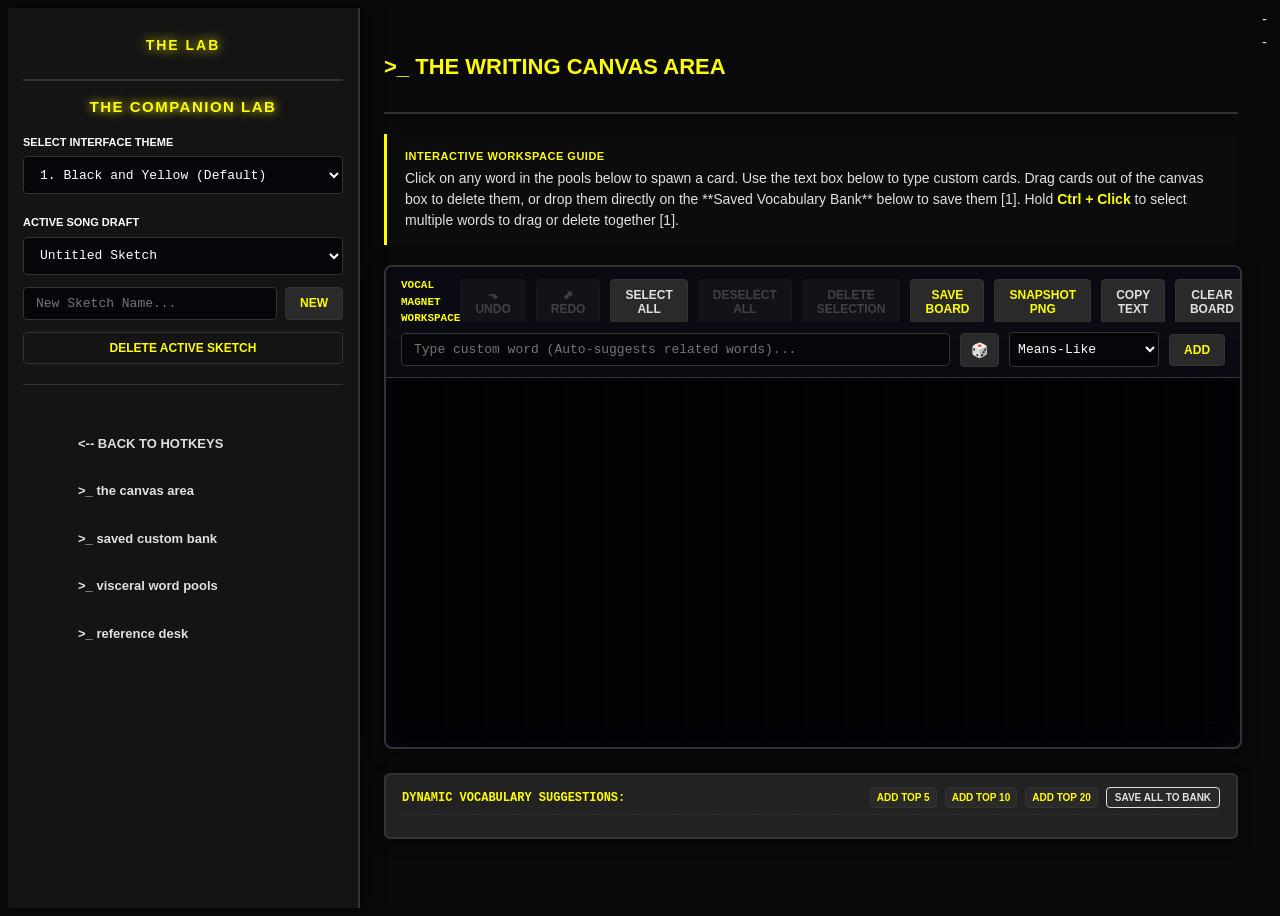
==== canvas/index.html @ 151c32f8 "more polish and spit shine" ====
<!DOCTYPE html>
<html lang="en">
<head>
    <meta charset="UTF-8">
    <meta name="viewport" content="width=device-width, initial-scale=1.0">
    <title>THE LAB // CREATIVE SONGWRITING WORKSPACE</title>
    <link rel="stylesheet" href="style.css">
    <link rel="stylesheet" href="themes.css">
    <!-- Preserved Favicon relative path pointing to root [1] -->
    <link rel="icon" type="image/x-icon" href="../favicon.ico">
</head>
<body class="theme-g910"> <!-- Default G910 Hotkey theme -->

    <div class="app-container">
        
        <!-- SIDEBAR PANEL -->
        <nav class="sidebar">
            <div class="sidebar-header">
                <h1>THE LAB</h1>
            </div>

            <!-- DYNAMIC TITLE HEADER -->
            <div class="sidebar-title">THE COMPANION LAB</div>

            <!-- THEME SELECTION DROPDOWN -->
            <div style="margin-bottom: 20px;">
                <label for="theme-select" style="font-size: 11px; font-weight: 800; text-transform: uppercase; color: var(--text-primary); display: block; margin-bottom: 6px;">
                    Select Interface Theme
                </label>
                <select id="theme-select" class="canvas-input" style="width: 100%; height: 38px;">
                    <!-- Loaded dynamically via themes.json [1] -->
                </select>
            </div>

            <!-- DRAFT ARCHIVE MANAGER -->
            <div style="margin-bottom: 24px; border-bottom: 1px solid var(--border-color); padding-bottom: 20px;">
                <label for="draft-select" style="font-size: 11px; font-weight: 800; text-transform: uppercase; color: var(--text-primary); display: block; margin-bottom: 6px;">
                    Active Song Draft
                </label>
                <select id="draft-select" class="canvas-input" style="width: 100%; height: 38px; margin-bottom: 12px;"></select>
                
                <div style="display: flex; gap: 8px; margin-bottom: 12px;">
                    <input type="text" id="new-draft-input" class="canvas-input" placeholder="New Sketch Name..." autocomplete="off">
                    <button id="create-draft-btn" class="canvas-btn">New</button>
                </div>
                <button id="delete-draft-btn" class="canvas-btn" style="width: 100%; color: var(--theme-color-1); border-color: var(--border-color); background-color: transparent;">
                    Delete Active Sketch
                </button>
            </div>

            <!-- APP NAVIGATION LINKS -->
            <div class="sidebar-nav">
                <ul>
                    <li><a href="../index.html">&lt;-- BACK TO HOTKEYS</a></li>
                    <li><a href="#vocal-workspace">&gt;_ the canvas area</a></li>
                    <li><a href="#saved-dictionary">&gt;_ saved custom bank</a></li>
                    <li><a href="#lexicon-palette">&gt;_ visceral word pools</a></li>
                    <li><a href="#reference-desk">&gt;_ reference desk</a></li>
                </ul>
            </div>
        </nav>

        <!-- MAIN TERMINAL SCREEN -->
        <main class="main-content">

            <!-- SECTION 1: THE LYRIC CANVAS AREA -->
            <section id="vocal-workspace" class="section-container">
                <div class="section-header">
                    <h2>&gt;_ THE WRITING CANVAS AREA</h2>
                    <span id="save-status" style="font-size: 11px; color: var(--neon-green); text-transform: uppercase; font-family: var(--font-mono); display: none;">
                        ✔ SAVED TO LOCALSTORAGE
                    </span>
                </div>

                <div class="callout">
                    <div class="callout-title">Interactive Workspace Guide</div>
                    Click on any word in the pools below to spawn a card. Use the text box below to type custom cards. Drag cards out of the canvas box to delete them, or drop them directly on the **Saved Vocabulary Bank** below to save them [1]. Hold <strong class="highlight-primary">Ctrl + Click</strong> to select multiple words to drag or delete together [1].
                </div>

                <!-- PERSISTENT DRAG-AND-DROP CANVAS -->
                <div class="canvas-container">
                    <div class="canvas-grid-bg"></div>
                    
                    <div class="canvas-header">
                        <div style="font-size: 11px; font-weight: 800; text-transform: uppercase; color: var(--theme-color-1); font-family: var(--font-mono);">
                            Vocal Magnet Workspace
                        </div>
                        <div style="display: flex; gap: 10px;">
                            <!-- Integrated: Undo and Redo control buttons [1] -->
                            <button id="undo-btn" class="canvas-btn" title="Step Back (Ctrl+Z / Ctrl+Alt+Z)" style="color: var(--theme-color-1); border-color: var(--border-color);" disabled>⬎ Undo</button>
                            <button id="redo-btn" class="canvas-btn" title="Step Forward (Ctrl+Y)" style="color: var(--theme-color-1); border-color: var(--border-color);" disabled>⬈ Redo</button>
                            <!-- Integrated: Select, Deselect, and Delete Selection board controls [1] -->
                            <button id="select-all-btn" class="canvas-btn" style="color: var(--neon-green); border-color: var(--border-color);">Select All</button>
                            <button id="deselect-all-btn" class="canvas-btn" style="color: var(--text-secondary); border-color: var(--border-color);" disabled>Deselect All</button>
                            <button id="delete-selected-board-btn" class="canvas-btn" style="color: var(--neon-orange); border-color: var(--border-color);" disabled>Delete Selection</button> <!-- Added Board Delete Selection button [1] -->
                            <button id="save-board-btn" class="canvas-btn" style="color: var(--theme-color-1); border-color: var(--border-color);">Save Board</button>
                            <button id="export-png-btn" class="canvas-btn" style="color: var(--theme-color-1); border-color: var(--border-color);">Snapshot PNG</button>
                            <button id="copy-text-btn" class="canvas-btn" style="color: var(--neon-green); border-color: var(--border-color);">Copy Text</button>
                            <button id="clear-board-btn" class="canvas-btn" style="color: var(--neon-orange); border-color: var(--border-color);">Clear Board</button>
                        </div>
                    </div>

                    <!-- DEDICATED SPACIOUS INPUT ROW WITH RANDOM DICE BUTTON [1] -->
                    <div class="canvas-input-row">
                        <input type="text" id="custom-word-input" class="canvas-input" placeholder="Type custom word (Auto-suggests related words)..." autocomplete="off">
                        <!-- Small glowing Random Word dice button [1] -->
                        <button id="random-word-btn" class="canvas-btn" title="Spawn random expressive noun/adjective/verb" style="padding: 8px 10px; font-size: 14px;">🎲</button>
                        <select id="api-mode-select" class="canvas-input" style="max-width: 150px; height: 35px; padding: 4px;">
                            <option value="means_like" selected>Means-Like</option>
                            <option value="perfect_rhyme">Perfect Rhyme</option>
                            <option value="slant_rhyme">Near/Slant Rhyme</option>
                            <option value="consonant_match">Alliteration</option>
                            <option value="triggers">Triggers</option>
                            <option value="adjectives_for">Adjectives</option>
                            <option value="nouns_for">Nouns</option>
                            <option value="synonyms">Synonyms</option>
                            <option value="antonyms">Antonyms</option>
                            <option value="local_particles">Particles &amp; Connectors</option>
                        </select>
                        <button id="add-word-btn" class="canvas-btn">Add</button>
                    </div>

                    <!-- ACTIVE DRAG BOARD -->
                    <div id="canvas-board" class="canvas-board"></div>
                </div>

                <!-- DEDICATED 3-ROW SCROLLABLE SUGGESTIONS DRAWER (OUTSIDE CANVAS - NON-OVERLAPPING) -->
                <div id="suggestions-drawer" class="suggestions-drawer">
                    <div class="suggestions-header">
                        <span class="suggestions-title">Dynamic Vocabulary Suggestions:</span>
                        <div style="display: flex; gap: 8px;">
                            <button id="add-top-5-btn" class="canvas-btn" style="font-size: 10px; padding: 4px 6px; color: var(--theme-color-1); border-color: var(--border-color);">Add Top 5</button>
                            <button id="add-top-10-btn" class="canvas-btn" style="font-size: 10px; padding: 4px 6px; color: var(--theme-color-1); border-color: var(--border-color);">Add Top 10</button>
                            <button id="add-top-20-btn" class="canvas-btn" style="font-size: 10px; padding: 4px 6px; color: var(--theme-color-1); border-color: var(--border-color);">Add Top 20</button>
                            <button id="save-all-suggestions-btn" class="canvas-btn" style="font-size: 10px; padding: 4px 8px; color: var(--neon-green); border-color: var(--neon-green);">Save All to Bank</button>
                        </div>
                    </div>
                    <div id="suggestions-list" class="suggestions-list-flex" style="max-height: 300px; overflow-y: auto;"></div>
                </div>
            </section>

            <!-- SECTION 2: THE CUSTOM SAVED DICTIONARY BANK -->
            <section id="saved-dictionary" class="section-container">
                <div class="section-header">
                    <h2>&gt;_ MY SAVED VOCABULARY BANK</h2>
                    <div style="display: flex; gap: 10px;">
                        <button id="export-dictionary-txt-btn" class="canvas-btn" style="color: var(--neon-green); border-color: var(--border-color);">Export Dictionary as TXT</button>
                        <!-- Integrated: Delete Selected from dictionary bank button [1] -->
                        <button id="delete-selected-dict-btn" class="canvas-btn" style="color: var(--neon-orange); border-color: var(--border-color);" disabled>Delete Selected</button>
                        <button id="clear-dictionary-btn" class="canvas-btn" style="color: var(--neon-orange); border-color: var(--border-color);">Clear Dictionary</button>
                    </div>
                </div>
                <div class="callout" style="border-left-color: var(--neon-green); background-color: rgba(57, 255, 20, 0.01);">
                    <div class="callout-title" style="color: var(--neon-green);">Saved Terms Directory</div>
                    Your custom-spawned and saved suggestion words are collected here in a persistent browser cache [1]. Click any word badge below to drop it onto your canvas board. Hover over a badge and click the <strong class="highlight-primary">"✕"</strong> in the corner to delete it from your dictionary permanently [1]. Hold <strong class="highlight-green">Ctrl + Click</strong> to highlight multiple words inside this bank to bulk delete them [1].
                </div>
                <div class="dashboard-card" style="min-height: 100px;">
                    <div id="custom-user-dictionary-bank" class="word-grid-container"></div>
                </div>
            </section>

            <!-- SECTION 3: MASSIVE VISCERAL WORD POOLS -->
            <section id="lexicon-palette" class="section-container">
                <div class="section-header">
                    <h2>&gt;_ VISCERAL WORD POOLS MATRIX</h2>
                    <span style="font-size: 11px; color: var(--theme-color-1);">Click words to drop onto canvas</span>
                </div>

                <div class="details-wrapper">
                    <!-- VISCERAL VERBS -->
                    <details>
                        <summary>1. Visceral Verbs (Actions, Rituals &amp; Breakdowns)</summary>
                        <div class="details-body">
                            <div class="word-grid-container" id="verbs-bank">
                                <!-- Loaded dynamically from verbs.json -->
                            </div>
                        </div>
                    </details>

                    <!-- EVOCATIVE NOUNS -->
                    <details>
                        <summary>2. Evocative Nouns (Chemistry, Details &amp; Settings)</summary>
                        <div class="details-body">
                            <div class="word-grid-container" id="nouns-bank">
                                <!-- Loaded dynamically from nouns.json -->
                            </div>
                        </div>
                    </details>

                    <!-- TEXTURAL ADJECTIVES -->
                    <details>
                        <summary>3. Textural Adjectives &amp; Spatial Oxymorons</summary>
                        <div class="details-body">
                            <div class="word-grid-container" id="adjectives-bank">
                                <!-- Loaded dynamically from adjectives.json -->
                            </div>
                        </div>
                    </details>

                    <!-- METAPHOR-FRIENDLY ESOTERIC WORDS -->
                    <details>
                        <summary>4. Metaphor-Friendly Esoteric Words (Theology &amp; Architecture)</summary>
                        <div class="details-body">
                            <div class="word-grid-container" id="esoteric-bank">
                                <!-- Loaded dynamically from esoteric.json -->
                            </div>
                        </div>
                    </details>

                    <!-- CONNECTING PARTICLES -->
                    <details>
                        <summary>5. Connecting Particles (200 Words)</summary>
                        <div class="details-body">
                            <div class="word-grid-container" id="particles-bank">
                                <!-- Loaded dynamically from particles.json -->
                            </div>
                        </div>
                    </details>
                </div>
            </section>

            <!-- SECTION 5: THE REFERENCE DESK -->
            <section id="reference-desk" class="section-container">
                <div class="section-header">
                    <h2>&gt;_ REF DESK &amp; CHORD PROGRESSIONS</h2>
                </div>

                <div class="dashboard-grid">
                    <!-- DYNAMIC PROGRESSIONS DIRECTORY -->
                    <div class="dashboard-card" style="grid-column: 1 / -1;">
                        <div style="display: flex; align-items: center; justify-content: space-between; margin-bottom: 12px; border-bottom: 1px dashed var(--border-color); padding-bottom: 6px;">
                            <h3 style="margin-bottom: 0; border: none; padding: 0;">Progressions Reference Directory</h3>
                            
                            <select id="progression-dir-select" class="canvas-input" style="max-width: 250px; height: 32px; padding: 2px;">
                                <option value="core_minor_major" selected>Core Minor &amp; Major Paths</option>
                                <option value="shoegaze_fuzz_loops">Shoegaze Fuzz Loops</option>
                                <option value="lofi_neo_soul">Lofi &amp; Neo-Soul</option>
                                <option value="dream_pop">Dream Pop & Sparkle</option>
                                <option value="hiphop_dnb">Hip Hop & DnB Loops</option>
                                <option value="pop_anthems">Modern Pop Anthems</option>
                            </select>
                        </div>
                        <div class="table-wrapper" style="margin-bottom: 0;">
                            <table>
                                <thead>
                                    <tr>
                                        <th style="width: 20%;">Progression Path</th>
                                        <th style="width: 20%;">Formula (Transposable)</th>
                                        <th style="width: 20%;">A Minor / C Major Scale</th>
                                        <th style="width: 40%;">Aesthetic Composition Vibe</th>
                                    </tr>
                                </thead>
                                <tbody id="progressions-table-body">
                                    <!-- Dynamic rows loaded by reference.js -->
                                </tbody>
                            </table>
                        </div>
                    </div>

                    <!-- DYNAMIC TUNINGS & TRANSCRIBED TAB COUPLERS [1] -->
                    <div class="dashboard-card" style="grid-column: 1 / -1;">
                        <div style="display: flex; align-items: center; justify-content: space-between; margin-bottom: 12px; border-bottom: 1px dashed var(--border-color); padding-bottom: 6px;">
                            <h3 style="margin-bottom: 0; border: none; padding: 0;">Guitar Tunings &amp; Transcribed Tabs</h3>
                            
                            <div style="display: flex; gap: 10px;">
                                <select id="chord-root-select" class="canvas-input" style="max-width: 120px; height: 32px; padding: 2px;">
                                    <option value="C">Key: C</option>
                                    <option value="C#">Key: C# / Db</option>
                                    <option value="D">Key: D</option>
                                    <option value="D#">Key: D# / Eb</option>
                                    <option value="E">Key: E</option>
                                    <option value="F">Key: F</option>
                                    <option value="F#">Key: F# / Gb</option>
                                    <option value="G">Key: G</option>
                                    <option value="G#">Key: G# / Ab</option>
                                    <option value="A" selected>Key: A</option>
                                    <option value="A#">Key: A# / Bb</option>
                                    <option value="B">Key: B</option>
                                </select>
                                
                                <select id="chord-tuning-select" class="canvas-input" style="max-width: 250px; height: 32px; padding: 2px;">
                                    <option value="group1">1. Drop C &amp; D Standard</option>
                                    <option value="group2" selected>2. Drop D &amp; E Standard</option>
                                </select>
                            </div>
                        </div>
                        <div class="table-wrapper" style="margin-bottom: 0;">
                            <table>
                                <thead>
                                    <tr>
                                        <th style="width: 30%;">Chord Extension Name</th>
                                        <th style="width: 35%; color: var(--theme-color-2);">Dropped Configuration Fretboard Shape</th>
                                        <th style="width: 35%; color: var(--theme-color-1);">Standard-Interval Fretboard Shape</th>
                                    </tr>
                                </thead>
                                <tbody id="chord-tabs-table-body">
                                    <!-- Dynamic fret lists generated via JSON fetch -->
                                </tbody>
                            </table>
                        </div>
                    </div>

                    <!-- REWORKED: ADDITIONAL INFO & STARTER TIPS -->
                    <div class="dashboard-card" style="grid-column: 1 / -1;">
                                                <h3 style="border-bottom: 1px solid var(--border-color); padding-bottom: 10px; margin-bottom: 15px;">
                            <span>Lyrical Craft &amp; Songwriting Methodologies</span>
                            <span class="badge badge-cyan">Songwriting Ref Desk</span>
                        </h3>

                        <div class="details-wrapper">
                            <details closed>
                                <summary>1. Core Lyrical Craft: Imagery &amp; Diction</summary>
                                <div class="details-body">
                                    <div class="fret-guide-row">
                                        <span class="highlight-cyan">The Zoom Method</span>
                                        <span style="font-size: 12px;">Start with a micro physical detail (drywall flakes on a shoulder) and pull back to a macro setting (the city glowing like a circuit board).</span>
                                    </div>
                                    <div class="fret-guide-row">
                                        <span class="highlight-cyan">Word Economy</span>
                                        <span style="font-size: 12px;">Cut the "fat." Remove filler like <i>just, that, really, very</i>. Directness creates the impact found in Punk and Hardcore.</span>
                                    </div>
                                    <div class="fret-guide-row">
                                        <span class="highlight-cyan">Juxtaposition</span>
                                        <span style="font-size: 12px;">Pairing opposites (e.g., "Violent Serenity" or "Beautiful Decay") to create Shoegaze atmosphere or Mathcore tension.</span>
                                    </div>
                                </div>
                            </details>

                            <details>
                                <summary>2. Song Structure &amp; Dynamic Flow</summary>
                                <div class="details-body">
                                    <div class="fret-guide-row">
                                        <span class="highlight-cyan">The W3 Formula</span>
                                        <span style="font-size: 12px;">Define <b>Who</b> is speaking, <b>To Whom</b>, and <b>Why</b> they must speak <i>now</i>. Anchors the emotional weight of a verse.</span>
                                    </div>
                                    <div class="fret-guide-row">
                                        <span class="highlight-cyan">Emotional Arc</span>
                                        <span style="font-size: 12px;">Does the energy climb (Crescendo) or sink (Decrescendo)? Use dissonant chords to build anxiety before a pop-style release.</span>
                                    </div>
                                    <div class="fret-guide-row">
                                        <span class="highlight-cyan">Repetition with Variation</span>
                                        <span style="font-size: 12px;">Repeat a line but change the final word or the delivery intensity to show character growth or escalating stakes.</span>
                                    </div>
                                </div>
                            </details>

                            <details>
                                <summary>3. Creative Process &amp; Overcoming Block</summary>
                                <div class="details-body">
                                    <div class="fret-guide-row">
                                        <span class="highlight-cyan">Gibberish Automatic Writing</span>
                                        <span style="font-size: 12px;">Sing nonsense vowels over your loop. Preserve the "shape" of the vowels, then find words that fit those phonetic slots.</span>
                                    </div>
                                    <div class="fret-guide-row">
                                        <span class="highlight-cyan">Decoupled Rhythm Vamping</span>
                                        <span style="font-size: 12px;">Tap the vocal rhythm on a desk with no music. Once the rhythm is "sick," apply scale notes to those exact hit points.</span>
                                    </div>
                                    <div class="fret-guide-row">
                                        <span class="highlight-cyan">Object Writing</span>
                                        <span style="font-size: 12px;">Pick an object (e.g., a matchbook) and write for 5 minutes using only the 5 senses. No metaphors allowed yet.</span>
                                    </div>
                                </div>
                            </details>

                            <details>
                                <summary>4. Genre-Specific Nuances</summary>
                                <div class="details-body">
                                    <div class="fret-guide-row">
                                        <span class="highlight-cyan">Mathcore/Hardcore</span>
                                        <span style="font-size: 12px;">Use broken syntax and jarring transitions. Imagery should be cinematic, cold, and physically visceral.</span>
                                    </div>
                                    <div class="fret-guide-row">
                                        <span class="highlight-cyan">Shoegaze/Dream Pop</span>
                                        <span style="font-size: 12px;">Vocals are a texture. Use heavy assonance (repeating vowel sounds) to let words blend into the guitar wash.</span>
                                    </div>
                                    <div class="fret-guide-row">
                                        <span class="highlight-cyan">Hip Hop/DnB Loops</span>
                                        <span style="font-size: 12px;">Focus on the internal clock. Syncopate your syllables against the kick drum for a more rhythmic, "pocketed" flow.</span>
                                    </div>
                                </div>
                            </details>
                        </div>
                    </div>
                </div>

                <!-- SHOW VS TELL COMPARISON EXPANSION [FIXED NESTING & STYLE] -->
                <div class="dashboard-card" style="grid-column: 1 / -1; margin-top: 20px;">
                    <details>
                        <summary>Show, Don't Tell: Sensory Translation Table</summary>
                        <div class="details-body">
                            <div class="table-wrapper" style="margin-bottom: 0;">
                                <table>
                                    <thead>
                                        <tr>
                                            <th style="width: 40%;">Abstract Sentiment (Telling)</th>
                                            <th style="width: 60%;">Concrete Physical Proxy (Showing)</th>
                                        </tr>
                                    </thead>
                                    <tbody>
                                        <tr>
                                            <td class="highlight-pink">"I am so anxious and scared."</td>
                                            <td style="color: var(--text-primary); font-weight: bold;">"A thumb tearing the edge of a damp matchbook cover."</td>
                                        </tr>
                                        <tr>
                                            <td class="highlight-pink">"Our relationship was built on a lie."</td>
                                            <td style="color: var(--text-primary); font-weight: bold;">"A sanctuary built out of wet plaster and cardboard."</td>
                                        </tr>
                                        <tr>
                                            <td class="highlight-pink">"The memory of us still hurts."</td>
                                            <td style="color: var(--text-primary); font-weight: bold;">"Fluorescent glare on wet asphalt at 4 AM."</td>
                                        </tr>
                                        <tr>
                                            <td class="highlight-pink">"I miss you and need your touch."</td>
                                            <td style="color: var(--text-primary); font-weight: bold;">"Breathe into me; hold onto my throat."</td>
                                        </tr>
                                        <tr>
                                            <td class="highlight-pink">"I feel overwhelmed and trapped."</td>
                                            <td style="color: var(--text-primary); font-weight: bold;">"Every clock in the hallway ticking at a different speed."</td>
                                        </tr>
                                        <tr>
                                            <td class="highlight-pink">"I am trying to forget our past."</td>
                                            <td style="color: var(--text-primary); font-weight: bold;">"Scrubbing the scent of cedar and cigarettes out of a borrowed hoodie."</td>
                                        </tr>
                                        <tr>
                                            <td class="highlight-pink">"The city feels cold and empty."</td>
                                            <td style="color: var(--text-primary); font-weight: bold;">"Steam rising from a manhole cover into a street with no shadows."</td>
                                        </tr>
                                    </tbody>
                                </table>
                            </div>
                        </div>
                    </details>
                </div>
            </section>
        </main>
    </div> <!-- Close app-container -->

    <!-- IN-WINDOW CUSTOM DIALOG OVERLAY (NO BROWSER POPUPS) [1] -->
    <div id="custom-modal" class="modal-overlay" style="display: none;">
        <div class="modal-card">
            <div id="modal-title" class="modal-title">ALERT</div>
            <div id="modal-body" class="modal-body">Message goes here.</div>
            <div class="modal-buttons">
                <button id="modal-btn-confirm" class="canvas-btn modal-btn">Confirm</button>
                <button id="modal-btn-cancel" class="canvas-btn modal-btn" style="color: var(--neon-orange); border-color: var(--border-color);">Cancel</button>
            </div>
        </div>
    </div>

    <!-- MOUNT APPLICATION LOGIC AND REFERENCE LIBRARIES -->
    <script src="drag.js"></script>
    <script src="placement.js"></script>
    <script src="storage.js"></script>
    <script src="api.js"></script>
    <script src="reference.js"></script>
    <script src="app.js"></script> <!-- The unified central controller -->
</body>
</html>
                    </div>
--                </details>
            </section>
        </main>
    </div> <!-- Close app-container -->

    <!-- IN-WINDOW CUSTOM DIALOG OVERLAY (NO BROWSER POPUPS) [1] -->
    <div id="custom-modal" class="modal-overlay" style="display: none;">
        <div class="modal-card">
            <div id="modal-title" class="modal-title">ALERT</div>
            <div id="modal-body" class="modal-body">Message goes here.</div>
            <div class="modal-buttons">
                <button id="modal-btn-confirm" class="canvas-btn modal-btn">Confirm</button>
                <button id="modal-btn-cancel" class="canvas-btn modal-btn" style="color: var(--neon-orange); border-color: var(--border-color);">Cancel</button>
            </div>
        </div>
    </div>

    <!-- MOUNT APPLICATION LOGIC AND REFERENCE LIBRARIES -->
    <script src="drag.js"></script>
    <script src="placement.js"></script>
    <script src="storage.js"></script>
    <script src="api.js"></script>
    <script src="reference.js"></script>
    <script src="app.js"></script> <!-- The unified central controller -->
</body>
</html>
---- canvas/style.css ----
/* THE LAB // style.css */

/* ==========================================================================
   1. STRUCTURAL BASELINE VARIABLES
   ========================================================================== */
:root {
    /* Base Font & Sizing Scales (Aligned with G910 spacing) */
    --base-font-size: 15px;
    --title-font-size: 22px;
    --h3-font-size: 15px;
    --card-padding: 16px;
    
    --font-mono: "Consolas", "Courier New", Courier, monospace;
    --font-sans: 'Segoe UI', Tahoma, sans-serif; /* Aligned: Matches hotkeys typography [1] */
}

/* ==========================================================================
   2. GENERAL ARCHITECTURE
   ========================================================================== */
body {
    background-color: var(--bg-main);
    color: var(--text-secondary);
    line-height: 1.5;
    font-size: var(--base-font-size);
    display: flex;
    height: 100vh;
    overflow: hidden;
    position: relative;
    font-family: var(--font-sans);
    transition: background-color 0.15s, color 0.15s;
}

.zoom-control-checkbox {
    display: none;
}

.app-container {
    display: flex;
    width: 100%;
    height: 100%;
    font-size: var(--base-font-size);
}

/* ==========================================================================
   3. SIDEBAR & NAVIGATION
   ========================================================================== */
.sidebar {
    width: 320px;
    background-color: var(--bg-sidebar);
    border-right: 2px solid var(--border-color);
    display: flex;
    flex-direction: column;
    flex-shrink: 0;
    padding: 15px;
    box-shadow: 5px 0 15px rgba(0, 0, 0, 0.5);
    transition: background-color 0.15s, border-color 0.15s;
}

.sidebar-header {
    padding-bottom: 12px;
    border-bottom: 2px solid var(--border-color);
    text-align: center;
}

.sidebar-header h1 {
    font-size: 14px;
    font-weight: 900;
    color: var(--theme-color-1);
    letter-spacing: 2px;
    text-transform: uppercase;
    text-shadow: 0 0 12px var(--theme-color-1);
}

.sidebar-title {
    font-size: 15px;
    font-weight: 900;
    color: var(--theme-color-1);
    letter-spacing: 1.5px;
    text-transform: uppercase;
    text-shadow: 0 0 10px var(--theme-color-1);
    margin: 15px auto;
    text-align: center;
}

.sidebar-nav {
    flex-grow: 1;
    overflow-y: auto;
}

.sidebar-nav ul {
    list-style: none;
}

.sidebar-nav li {
    margin-bottom: 8px;
}

.sidebar-nav a {
    display: block;
    padding: 10px 12px;
    color: var(--text-secondary);
    text-decoration: none;
    border-radius: 4px;
    font-weight: 700;
    font-size: 13px;
    border-left: 3px solid transparent;
    transition: background 0.15s, color 0.15s, border-color 0.15s;
}

.sidebar-nav a:hover {
    background-color: var(--bg-card);
    color: var(--text-primary);
    border-left-color: var(--theme-color-2);
}

/* ==========================================================================
   4. LYRIC CANVAS ARCHITECTURE & CONTROLS
   ========================================================================== */
.canvas-container {
    width: 100%;
    background-color: #020205;
    border: 2px solid var(--border-color);
    border-radius: 8px;
    position: relative;
    height: 480px;
    margin-bottom: 24px;
    overflow: hidden;
    box-shadow: inset 0 0 30px rgba(176, 38, 255, 0.05), 0 4px 20px rgba(0, 0, 0, 0.4);
    transition: border-color 0.15s;
}

.canvas-grid-bg {
    position: absolute;
    top: 0; left: 0; right: 0; bottom: 0;
    background-size: 20px 20px;
    background-image: linear-gradient(to right, rgba(157, 78, 221, 0.02) 1px, transparent 1px),
                      linear-gradient(to bottom, rgba(157, 78, 221, 0.02) 1px, transparent 1px);
    pointer-events: none;
}

.canvas-header {
    background-color: rgba(11, 11, 20, 0.95);
    border-bottom: 1px solid var(--border-color);
    padding: 10px 15px;
    display: flex;
    align-items: center;
    justify-content: space-between;
    position: absolute;
    top: 0; left: 0; right: 0;
    z-index: 10;
}

/* Dedicated full-width input row sitting statically below header controls */
.canvas-input-row {
    background-color: rgba(11, 11, 20, 0.95);
    border-bottom: 1px solid var(--border-color);
    padding: 10px 15px;
    display: flex;
    gap: 10px;
    align-items: center;
    position: absolute;
    top: 55px; left: 0; right: 0;
    z-index: 10;
}

.canvas-input {
    background-color: #05050a;
    border: 1px solid var(--border-color);
    border-radius: 4px;
    padding: 8px 12px;
    color: var(--text-primary);
    font-family: var(--font-mono);
    font-size: 13px;
    flex-grow: 1;
    outline: none;
    transition: border-color 0.15s;
}

.canvas-input:focus {
    border-color: var(--theme-color-1);
    box-shadow: 0 0 8px rgba(255, 255, 255, 0.15);
}

.canvas-btn {
    background-color: var(--bg-card-alt);
    border: 1px solid var(--border-color);
    border-radius: 4px;
    padding: 8px 14px;
    color: var(--theme-color-1);
    font-size: 12px;
    font-weight: 800;
    cursor: pointer;
    text-transform: uppercase;
    transition: background 0.15s, border-color 0.15s, color 0.15s;
}

.canvas-btn:hover {
    border-color: var(--theme-color-1);
    background-color: rgba(255, 255, 255, 0.02);
}

/* Disabled buttons (e.g. empty undo/redo stacks) */
.canvas-btn:disabled {
    opacity: 0.25;
    cursor: not-allowed;
    border-color: var(--border-color) !important;
    color: var(--text-secondary) !important;
    box-shadow: none !important;
}

.canvas-board {
    width: 100%;
    height: 100%;
    position: absolute;
    top: 0; left: 0;
    padding-top: 110px; /* Offset for both Header + Input row spacing */
}

/* ==========================================================================
   6. ABSOLUTE POSITIONED MAGNET ELEMENTS & CARD HOVER SAVE BINDINGS [1]
   ========================================================================== */
.magnet-card {
    position: absolute;
    background-color: var(--bg-card-alt);
    border: 1px solid var(--theme-color-3);
    padding: 6px 12px;
    border-radius: 4px;
    color: var(--text-primary);
    font-family: var(--font-mono);
    font-size: 13px;
    font-weight: bold;
    cursor: grab;
    user-select: none;
    box-shadow: 0 4px 10px rgba(0,0,0,0.5), 0 0 6px rgba(157, 78, 221, 0.1);
    touch-action: none;
    z-index: 100;
    transition: border-color 0.1s, box-shadow 0.1s;
}

.magnet-card:active {
    cursor: grabbing;
    border-color: var(--theme-color-1);
    box-shadow: 0 6px 15px rgba(0,0,0,0.6), 0 0 12px var(--theme-color-1);
    z-index: 1000;
}

.magnet-card.custom-word {
    border-color: var(--theme-color-2);
    box-shadow: 0 4px 10px rgba(0,0,0,0.5), 0 0 6px var(--theme-color-2);
}

/* Multi-Selection highlight border [1] */
.magnet-card.selected {
    border: 2px dashed var(--theme-color-1);
    box-shadow: 0 0 12px var(--accent-glow);
}

/* Glowing green hover-save '+' bubble styling [1] */
.card-save-plus {
    display: none;
    position: absolute;
    top: -8px; right: -8px;
    background-color: var(--bg-card);
    border: 1.5px solid var(--neon-green);
    color: var(--neon-green);
    border-radius: 50%;
    width: 16px; height: 16px;
    align-items: center;
    justify-content: center;
    font-size: 10px;
    cursor: pointer;
    z-index: 1001;
    font-weight: bold;
    box-shadow: 0 0 5px rgba(57, 255, 20, 0.5);
    line-height: 1;
}

/* Reveals '+' bubble only when hovering over active magnet cards [1] */
.magnet-card:hover .card-save-plus {
    display: flex;
}

/* ==========================================================================
   7. DEDICATED SUGGESTIONS DRAWER (STATIC SEPARATED BLOCK)
   ========================================================================== */
.suggestions-drawer {
    background-color: var(--bg-card);
    border: 2px solid var(--border-color);
    border-radius: 6px;
    padding: 12px 16px;
    margin-bottom: 24px;
    box-shadow: 0 4px 15px rgba(0, 0, 0, 0.3);
}

.suggestions-header {
    display: flex;
    align-items: center;
    justify-content: space-between;
    margin-bottom: 10px;
    border-bottom: 1px dashed var(--border-color);
    padding-bottom: 6px;
}

.suggestions-title {
    font-size: 12px;
    font-weight: 800;
    text-transform: uppercase;
    color: var(--theme-color-1);
    font-family: var(--font-mono);
}

/* Dedicated 3-row structured suggestions list (tight badges, custom scroll) */
.suggestions-list-flex {
    display: flex;
    flex-wrap: wrap;
    gap: 6px;
    max-height: 90px; /* Constrains vertical rendering strictly to 3 rows of badges */
    overflow-y: auto;
    align-content: flex-start;
    padding-right: 4px;
}

.suggestion-item {
    background-color: var(--bg-card-alt);
    border: 1px solid var(--border-color);
    border-radius: 4px;
    padding: 3px 6px; /* Tighter box padding */
    display: inline-flex;
    align-items: center;
    gap: 5px;
    transition: border-color 0.1s;
}

.suggestion-item:hover {
    border-color: var(--theme-color-1);
}

/* ==========================================================================
   8. SAVED VOCABULARY HOVER DELETION & SELECT STYLING [1]
   ========================================================================== */
.custom-badge-container {
    position: relative;
    display: inline-block;
}

/* Integrated: Highlight selected saved dictionary badges [1] */
.custom-badge-container.selected-badge .word-badge {
    border: 2px dashed var(--theme-color-1) !important;
    box-shadow: 0 0 10px var(--accent-glow);
}

/* Deletion '✕' element only displays when hovering over its parent container [1] */
.custom-badge-container:hover .dictionary-badge-delete-x {
    display: flex;
}

.dictionary-badge-delete-x {
    display: none;
    position: absolute;
    top: -5px; right: -5px;
    background-color: var(--theme-color-3); /* Mapped to shift warning red */
    color: #ffffff;
    border-radius: 50%;
    font-size: 8px;
    width: 14px; height: 14px;
    align-items: center;
    justify-content: center;
    cursor: pointer;
    font-weight: bold;
    z-index: 10;
    box-shadow: 0 0 5px rgba(255, 85, 85, 0.6);
}

/* ==========================================================================
   9. IN-WINDOW CUSTOM MODAL DIALOGS [1]
   ========================================================================== */
.modal-overlay {
    position: absolute;
    top: 0; left: 0; right: 0; bottom: 0;
    background-color: rgba(0, 0, 0, 0.82);
    display: flex;
    align-items: center;
    justify-content: center;
    z-index: 10000;
    backdrop-filter: blur(4px);
    transition: background-color 0.15s;
}

.modal-card {
    background-color: var(--bg-card);
    border: 2px solid var(--border-color);
    border-radius: 6px;
    padding: 24px;
    width: 90%;
    max-width: 400px;
    box-shadow: 0 10px 30px rgba(0, 0, 0, 0.8), 0 0 15px var(--accent-glow);
    text-align: center;
}

.modal-title {
    font-size: 13px;
    font-weight: 900;
    text-transform: uppercase;
    color: var(--theme-color-1);
    margin-bottom: 12px;
    letter-spacing: 1px;
    font-family: var(--font-mono);
}

.modal-body {
    font-size: 13px;
    color: var(--text-primary);
    margin-bottom: 20px;
    line-height: 1.6;
}

.modal-buttons {
    display: flex;
    gap: 12px;
    justify-content: center;
}

.modal-btn {
    min-width: 90px;
}

/* ==========================================================================
   10. CORE PANELS, REF TABLES & WORD BANKS
   ========================================================================== */
.main-content {
    flex-grow: 1;
    padding: 24px;
    overflow-y: auto;
    scroll-behavior: smooth;
    display: flex;
    flex-direction: column;
}

.section-container {
    max-width: 1200px;
    width: 100%;
    margin: 0 auto 40px auto;
}

.section-header {
    border-bottom: 2px solid var(--border-color);
    padding-bottom: 10px;
    margin-bottom: 20px;
    display: flex;
    align-items: center;
    justify-content: space-between;
}

.section-header h2 {
    font-size: var(--title-font-size);
    font-weight: 800;
    color: var(--theme-color-1);
    text-shadow: 0 0 12px rgba(255, 255, 255, 0.05);
    text-transform: uppercase;
}

.dashboard-grid {
    display: grid;
    grid-template-columns: repeat(auto-fit, minmax(310px, 1fr));
    gap: 16px;
    margin-bottom: 24px;
}

.dashboard-card {
    background-color: var(--bg-card);
    border: 1px solid var(--border-color);
    border-radius: 6px;
    padding: var(--card-padding);
    box-shadow: 0 4px 20px rgba(0, 0, 0, 0.3);
    transition: border-color 0.15s, padding 0.12s ease-in-out;
}

.dashboard-card:hover {
    border-color: var(--theme-color-1);
}

.dashboard-card h3 {
    font-size: var(--h3-font-size);
    font-weight: 700;
    color: var(--text-primary);
    margin-bottom: 12px;
    border-bottom: 1px dashed var(--border-color);
    padding-bottom: 6px;
    display: flex;
    align-items: center;
    justify-content: space-between;
}

.details-wrapper {
    margin-bottom: 24px;
}

details {
    background-color: var(--bg-card);
    border: 1px solid var(--border-color);
    border-radius: 6px;
    margin-bottom: 12px;
    overflow: hidden;
    box-shadow: 0 4px 15px rgba(0, 0, 0, 0.2);
    transition: border-color 0.15s;
}

summary {
    padding: 14px 18px;
    font-weight: 700;
    cursor: pointer;
    outline: none;
    user-select: none;
    font-size: 14px;
    color: var(--text-primary);
    background-color: var(--bg-card-alt);
    border-left: 3px solid transparent;
    transition: background 0.15s, border-left-color 0.15s;
}

summary:hover {
    background-color: var(--bg-card);
    border-left-color: var(--theme-color-1);
}

details[open] summary {
    border-bottom: 1px solid var(--border-color);
    border-left-color: var(--theme-color-2);
}

.details-body {
    padding: 20px;
}

/* Word Pools grid */
.word-grid-container {
    display: grid;
    grid-template-columns: repeat(auto-fill, minmax(130px, 1fr));
    gap: 8px;
}

.word-badge {
    background-color: var(--bg-card-alt);
    border: 1px solid var(--border-color);
    color: var(--text-primary);
    padding: 8px;
    border-radius: 4px;
    font-size: 13px;
    text-align: center;
    font-family: var(--font-mono);
    cursor: pointer;
    user-select: none;
    transition: background 0.15s, border-color 0.15s, color 0.15s, box-shadow 0.15s;
}

.word-badge:hover {
    border-color: var(--theme-color-2);
    color: var(--theme-color-2);
    background-color: rgba(255, 255, 255, 0.01);
    box-shadow: 0 0 8px var(--theme-color-2);
}

/* Scannable tables styling */
.table-wrapper {
    background-color: var(--bg-card);
    border: 2px solid var(--border-color);
    border-radius: 6px;
    overflow: hidden;
    margin-bottom: 24px;
    box-shadow: 0 4px 20px rgba(0, 0, 0, 0.4);
}

table {
    width: 100%;
    border-collapse: collapse;
    text-align: left;
}

th {
    background-color: var(--bg-card-alt);
    color: var(--text-primary);
    font-size: 11px;
    font-weight: 800;
    text-transform: uppercase;
    padding: 12px 16px;
    border-bottom: 2px solid var(--border-color);
    letter-spacing: 0.5px;
}

td {
    padding: 12px 16px;
    border-bottom: 1px solid var(--border-color);
    color: var(--text-secondary);
    font-size: 14px;
    vertical-align: top;
}

tr:last-child td {
    border-bottom: none;
}

tr:nth-child(even) {
    background-color: rgba(255, 255, 255, 0.01);
}

/* ==========================================================================
   11. COMPLEMENTARY SYSTEMS
   ========================================================================== */
.callout {
    background-color: rgba(255, 255, 255, 0.01);
    border-left: 3px solid var(--theme-color-1);
    border-radius: 0 6px 6px 0;
    padding: 14px 18px;
    margin-bottom: 20px;
    font-size: 14px;
}

.callout-title {
    font-weight: 800;
    text-transform: uppercase;
    font-size: 11px;
    letter-spacing: 0.5px;
    margin-bottom: 4px;
    color: var(--theme-color-1);
}

.badge {
    font-size: 10px;
    font-weight: 800;
    padding: 3px 8px;
    border-radius: 3px;
    text-transform: uppercase;
    border: 1px solid transparent;
}

.badge-primary { border-color: var(--theme-color-1); color: var(--theme-color-1); }
.badge-secondary { border-color: var(--theme-color-2); color: var(--theme-color-2); }
.badge-tertiary { border-color: var(--theme-color-3); color: var(--theme-color-3); }

.highlight-primary { color: var(--theme-color-1); font-weight: 600; }
.highlight-secondary { color: var(--theme-color-2); font-weight: 600; }
.highlight-tertiary { color: var(--theme-color-3); font-weight: 600; }

@media (max-width: 768px) {
    body {
        flex-direction: column;
        overflow-y: auto;
        height: auto;
    }
    .sidebar {
        width: 100%;
        border-right: none;
        border-bottom: 2px solid var(--border-color);
    }
    .main-content {
        padding: 15px;
        overflow-y: visible;
    }
}
---- canvas/themes.css ----
/* THE LAB // themes.css */

/* Theme 1 (Default Theme): Dark and Yellow (Page Default) [1] */
body, body.theme-g910 {
    --bg-main: #090909;         /* Absolute G910 black */
    --bg-sidebar: #141414;      /* Charcoal panel */
    --bg-card: #222222;         /* Dark key-idle surface */
    --bg-card-alt: #2a2a2a;     /* Standard dropdown surface */
    --border-color: #333333;    /* Muted gray wireframe */
    --text-primary: #ffffff;
    --text-secondary: #e0e0e0;  /* Cool ice gray */
    --accent-glow: #ffff00; 
    --theme-color-1: #ffff00;   /* Logitech Neon Yellow */
    --theme-color-2: #00ccff;   /* Logitech Neon Blue */
    --theme-color-3: #ff5555;   /* Shift Red */
}

/* Theme 2: Synthwave (Vibrant Hot-Magenta, Cyan & Purple) */
body.theme-synthwave {
    --bg-main: #06060c;
    --bg-sidebar: #0b0b14;
    --bg-card: #111122;
    --bg-card-alt: #191932;
    --border-color: #3b3b7a;
    --text-primary: #ffffff;
    --text-secondary: #9a9ab0;
    --accent-glow: #00f0ff;
    --theme-color-1: #00f0ff;   /* Neon Cyan */
    --theme-color-2: #ff007f;   /* Hot Pink */
    --theme-color-3: #b026ff;   /* Neon Purple */
}

/* Theme 3: Matrix Terminal (Classic Phosphor Green) */
body.theme-matrix {
    --bg-main: #020402;
    --bg-sidebar: #050805;
    --bg-card: #080d08;
    --bg-card-alt: #101910;
    --border-color: #203a20;
    --text-primary: #39ff14;
    --text-secondary: #85b88a;
    --accent-glow: #39ff14;
    --theme-color-1: #39ff14;   /* Phosphor Green */
    --theme-color-2: #21a00a;   /* Mid-Green */
    --theme-color-3: #8aef82;   /* Soft Green */
}

/* Theme 4: Classic Charcoal (Standard Clean DAW Tone) */
body.theme-charcoal {
    --bg-main: #18181c;
    --bg-sidebar: #1e1e24;
    --bg-card: #26262d;
    --bg-card-alt: #2d2d37;
    --border-color: #3d3d49;
    --text-primary: #f0f0f5;
    --text-secondary: #a0a0b0;
    --accent-glow: #00a8e8;
    --theme-color-1: #00a8e8;   /* Muted Cyan */
    --theme-color-2: #7d8491;   /* Slate */
    --theme-color-3: #b288ff;   /* Soft Muted Violet */
}

/* Theme 5: Deep Obsidian (Pitch-Black Flat Profile) */
body.theme-obsidian {
    --bg-main: #000000;
    --bg-sidebar: #080808;
    --bg-card: #101010;
    --bg-card-alt: #181818;
    --border-color: #222222;
    --text-primary: #ffffff;
    --text-secondary: #777777;
    --accent-glow: #9e9e9e;
    --theme-color-1: #888888;   /* Steel */
    --theme-color-2: #555555;   /* Dark Gray */
    --theme-color-3: #aaaaaa;   /* Light Gray */
}

/* Theme 6: Gothic Violet (Deep Plum & Haunted Gold) */
body.theme-gothic {
    --bg-main: #0a050d;
    --bg-sidebar: #100816;
    --bg-card: #180d22;
    --bg-card-alt: #241433;
    --border-color: #441f5e;
    --text-primary: #dfc5fe;
    --text-secondary: #9076ab;
    --accent-glow: #d4af37;
    --theme-color-1: #d4af37;   /* Burnished Gold */
    --theme-color-2: #a855f7;   /* Muted Violet */
    --theme-color-3: #e879f9;   /* Soft Magenta */
}

/* Theme 7: Coldwave (Steely Ice Blue & White) */
body.theme-coldwave {
    --bg-main: #070c12;
    --bg-sidebar: #0c151e;
    --bg-card: #13202d;
    --bg-card-alt: #1a2a3b;
    --border-color: #274356;
    --text-primary: #ffffff;
    --text-secondary: #8ba2b5;
    --accent-glow: #a5f3fc;
    --theme-color-1: #06b6d4;   /* Ice Blue */
    --theme-color-2: #0891b2;   /* Mid Ocean */
    --theme-color-3: #e0f2fe;   /* Frost White */
}

/* Theme 8: Amber Tape (Warm Analog Lofi Gold) */
body.theme-amber {
    --bg-main: #0c0803;
    --bg-sidebar: #140d05;
    --bg-card: #1d140a;
    --bg-card-alt: #291c10;
    --border-color: #523820;
    --text-primary: #ffb700;
    --text-secondary: #c99c6b;
    --accent-glow: #ffb700;
    --theme-color-1: #ffb700;   /* Warm Amber */
    --theme-color-2: #f97316;   /* Muted Rust Orange */
    --theme-color-3: #fdba74;   /* Warm Cream */
}

/* Theme 9: Cyberpunk (Extreme Neon Pink & Toxic Yellow) */
body.theme-cyberpunk {
    --bg-main: #050005;
    --bg-sidebar: #0f000f;
    --bg-card: #1c001c;
    --bg-card-alt: #2a002a;
    --border-color: #ff00ff;
    --text-primary: #39ff14;
    --text-secondary: #ff00ff;
    --accent-glow: #ff00ff;
    --theme-color-1: #ff00ff;   /* Saturated Magenta Pink */
    --theme-color-2: #39ff14;   /* Toxic Acid Green */
    --theme-color-3: #00f0ff;   /* Electric Cyan */
}

/* Theme 10: Tokyo Midnight (Midnight Blue & Soft Cherry Blossom) */
body.theme-tokyo {
    --bg-main: #03040a;
    --bg-sidebar: #070914;
    --bg-card: #0c1020;
    --bg-card-alt: #121830;
    --border-color: #1a2348;
    --text-primary: #fca5a5;
    --text-secondary: #787f9e;
    --accent-glow: #fca5a5;
    --theme-color-1: #fda4af;   /* Soft Pink Blossom */
    --theme-color-2: #3b82f6;   /* Tokyo Neon Blue */
    --theme-color-3: #70b0ff;   /* Sky Accent */
}

/* Theme 11: Industrial (Brushed Steel & Warning Amber Orange) */
body.theme-industrial {
    --bg-main: #141416;
    --bg-sidebar: #1a1a1e;
    --bg-card: #222227;
    --bg-card-alt: #292930;
    --border-color: #3b3b42;
    --text-primary: #ff5500;
    --text-secondary: #8c8c9e;
    --accent-glow: #ff5500;
    --theme-color-1: #ff5500;   /* Industrial Orange */
    --theme-color-2: #eab308;   /* Hazard Yellow */
    --theme-color-3: #a8a29e;   /* Cold Iron Dust */
}

/* Theme 12: Nuclear Waste (Acid Toxic Lime & Deep Olive) */
body.theme-nuclear {
    --bg-main: #030503;
    --bg-sidebar: #080d08;
    --bg-card: #101910;
    --bg-card-alt: #182818;
    --border-color: #325c32;
    --text-primary: #ccff00;
    --text-secondary: #7fa17f;
    --accent-glow: #ccff00;
    --theme-color-1: #ccff00;   /* Toxic Lime */
    --theme-color-2: #84cc16;   /* Acid Green */
    --theme-color-3: #4b5320;   /* Olive Drab */
}

/* Theme 13: Bloodlust (Deep Crimson & Charcoal) */
body.theme-bloodlust {
    --bg-main: #050101;
    --bg-sidebar: #0f0404;
    --bg-card: #1c0808;
    --bg-card-alt: #290d0d;
    --border-color: #5e1919;
    --text-primary: #ff3333;
    --text-secondary: #a17878;
    --accent-glow: #ff3333;
    --theme-color-1: #ff3333;   /* Blood Red */
    --theme-color-2: #ef4444;   /* Crimson Accent */
    --theme-color-3: #4a2020;   /* Dark Rust */
}

/* Theme 14: Oceanic Abyss (Abyssal Deep Teal & Bioluminescent Green) */
body.theme-oceanic {
    --bg-main: #010608;
    --bg-sidebar: #031114;
    --bg-card: #061c22;
    --bg-card-alt: #0a2933;
    --border-color: #124d59;
    --text-primary: #00ffd8;
    --text-secondary: #6e9da8;
    --accent-glow: #00ffd8;
    --theme-color-1: #00ffd8;   /* Bioluminescent Green */
    --theme-color-2: #0ea5e9;   /* Ocean Blue */
    --theme-color-3: #0284c7;   /* Deep Blue */
}

/* Theme 15: Vintage Typewriter (Faded Sepia & Warm Copper) */
body.theme-vintage {
    --bg-main: #0d0a08;
    --bg-sidebar: #16110d;
    --bg-card: #221a14;
    --bg-card-alt: #2e2118;
    --border-color: #5c3e2e;
    --text-primary: #fca5a5;
    --text-secondary: #b59b8a;
    --accent-glow: #fb923c;
    --theme-color-1: #fb923c;   /* Warm Copper */
    --theme-color-2: #f97316;   /* Orange Rust */
    --theme-color-3: #7c2d12;   /* Mahogany */
}

/* Theme 16: Monochrome Silver (Metallic Platinum & Faded Slate) */
body.theme-monochrome {
    --bg-main: #0b0c10;
    --bg-sidebar: #111318;
    --bg-card: #1f232d;
    --bg-card-alt: #2c3243;
    --border-color: #454d5d;
    --text-primary: #f3f4f6;
    --text-secondary: #9ca3af;
    --accent-glow: #9ca3af;
    --theme-color-1: #e5e7eb;   /* Platinum */
    --theme-color-2: #9ca3af;   /* Silver Gray */
    --theme-color-3: #4b5563;   /* Slate Gray */
}

/* Theme 17: Cosmic Nebula (Deep Space Purple & Neon Orange) */
body.theme-nebula {
    --bg-main: #040209;
    --bg-sidebar: #0a0515;
    --bg-card: #120a26;
    --bg-card-alt: #1c0e38;
    --border-color: #3f195d;
    --text-primary: #ffffff;
    --text-secondary: #9f8fb4;
    --accent-glow: #ff7700;
    --theme-color-1: #c084fc;   /* Nebula Purple */
    --theme-color-2: #ff7700;   /* Cosmic Orange */
    --theme-color-3: #2d163d;   /* Deep Violet */
}

/* Theme 18: Toxic Spill (Radioactive Green & Warning Violet) */
body.theme-toxic {
    --bg-main: #020502;
    --bg-sidebar: #060e06;
    --bg-card: #0c180c;
    --bg-card-alt: #142914;
    --border-color: #244d24;
    --text-primary: #39ff14;
    --text-secondary: #82a882;
    --accent-glow: #bd00ff;
    --theme-color-1: #39ff14;   /* Radioactive Green */
    --theme-color-2: #bd00ff;   /* Warning Violet */
    --theme-color-3: #1b3d1b;   /* Sludge Green */
}

/* Theme 19: Digital Glitch (Cyber Neon Green, Pink & Cyan) */
body.theme-glitch {
    --bg-main: #050508;
    --bg-sidebar: #0c0a10;
    --bg-card: #15101f;
    --bg-card-alt: #211933;
    --border-color: #ff007f;
    --text-primary: #00ffff;
    --text-secondary: #a78bfa;
    --accent-glow: #39ff14;
    --theme-color-1: #00ffff;   /* Glitch Cyan */
    --theme-color-2: #39ff14;   /* Glitch Green */
    --theme-color-3: #ff007f;   /* Glitch Pink */
}

/* Theme 20: Volcanic Lava (Molten Orange-Red & Ash Gray) */
body.theme-lava {
    --bg-main: #080302;
    --bg-sidebar: #100604;
    --bg-card: #180b08;
    --bg-card-alt: #24110d;
    --border-color: #5b2116;
    --text-primary: #ff3300;
    --text-secondary: #b59892;
    --accent-glow: #ff3300;
    --theme-color-1: #ff3300;   /* Molten Red */
    --theme-color-2: #f97316;   /* Lava Orange */
    --theme-color-3: #451a03;   /* Volcanic Ash */
}

/* Theme 21: Frosty Mint (Mountain Mint & Glacier Ice) */
body.theme-mint {
    --bg-main: #030806;
    --bg-sidebar: #071510;
    --bg-card: #0d221a;
    --bg-card-alt: #133325;
    --border-color: #1a4d38;
    --text-primary: #34d399;
    --text-secondary: #8fbcae;
    --accent-glow: #a5f3fc;
    --theme-color-1: #34d399;   /* Mint Green */
    --theme-color-2: #22d3ee;   /* Glacier Cyan */
    --theme-color-3: #064e3b;   /* Abyssal Green */
}

/* Theme 22: Desert Rose (Dusty Rose Gold & Copper) */
body.theme-rosegold {
    --bg-main: #0c0608;
    --bg-sidebar: #140b10;
    --bg-card: #20111a;
    --bg-card-alt: #2c1a27;
    --border-color: #532c3f;
    --text-primary: #fda4af;
    --text-secondary: #b58d9a;
    --accent-glow: #fca5a5;
    --theme-color-1: #fda4af;   /* Dusty Rose */
    --theme-color-2: #f43f5e;   /* Copper Rose */
    --theme-color-3: #4c0519;   /* Desert Dusk */
}

/* Theme 23: Dracula (Haunted Violet, Charcoal & Acid Green) */
body.theme-dracula {
    --bg-main: #0c0c12;
    --bg-sidebar: #12121a;
    --bg-card: #181a26;
    --bg-card-alt: #212437;
    --border-color: #3b3f58;
    --text-primary: #f8f8f2;
    --text-secondary: #6272a4;
    --accent-glow: #50fa7b;
    --theme-color-1: #bd93f9;   /* Dracula Purple */
    --theme-color-2: #50fa7b;   /* Dracula Green */
    --theme-color-3: #ff5555;   /* Dracula Pink-Red */
}

/* Theme 24: Arctic Slate (Deep Polar Navy & Pale Ice Blue) */
body.theme-nordic {
    --bg-main: #090e13;
    --bg-sidebar: #0f171e;
    --bg-card: #16222b;
    --bg-card-alt: #20313d;
    --border-color: #324a59;
    --text-primary: #eceff4;
    --text-secondary: #81a1c1;
    --accent-glow: #88c0d0;
    --theme-color-1: #88c0d0;   /* Polar Ice */
    --theme-color-2: #81a1c1;   /* Frost Slate */
    --theme-color-3: #2e3440;   /* Arctic Depth */
}

/* Theme 25: Neon Dusk (Dusk Purple & Glowing Sunset Peach) */
body.theme-sunset {
    --bg-main: #07040d;
    --bg-sidebar: #0e0a1b;
    --bg-card: #161129;
    --bg-card-alt: #211a3b;
    --border-color: #432b68;
    --text-primary: #fda4af;
    --text-secondary: #8b7ca2;
    --accent-glow: #f97316;
    --theme-color-1: #a78bfa;   /* Sunset Purple */
    --theme-color-2: #f97316;   /* Peach Glow */
    --theme-color-3: #311545;   /* Deep Horizon */
}

/* Theme 26: Laser Grid (Vaporwave Blue & Glowing Grid Pink) */
body.theme-laser {
    --bg-main: #030308;
    --bg-sidebar: #060814;
    --bg-card: #0d122b;
    --bg-card-alt: #141c42;
    --border-color: #ff007f;
    --text-primary: #00f0ff;
    --text-secondary: #8b8da9;
    --accent-glow: #ff007f;
    --theme-color-1: #00f0ff;   /* Laser Blue */
    --theme-color-2: #ff007f;   /* Grid Pink */
    --theme-color-3: #0c0f24;   /* Deep Grid Well */
}
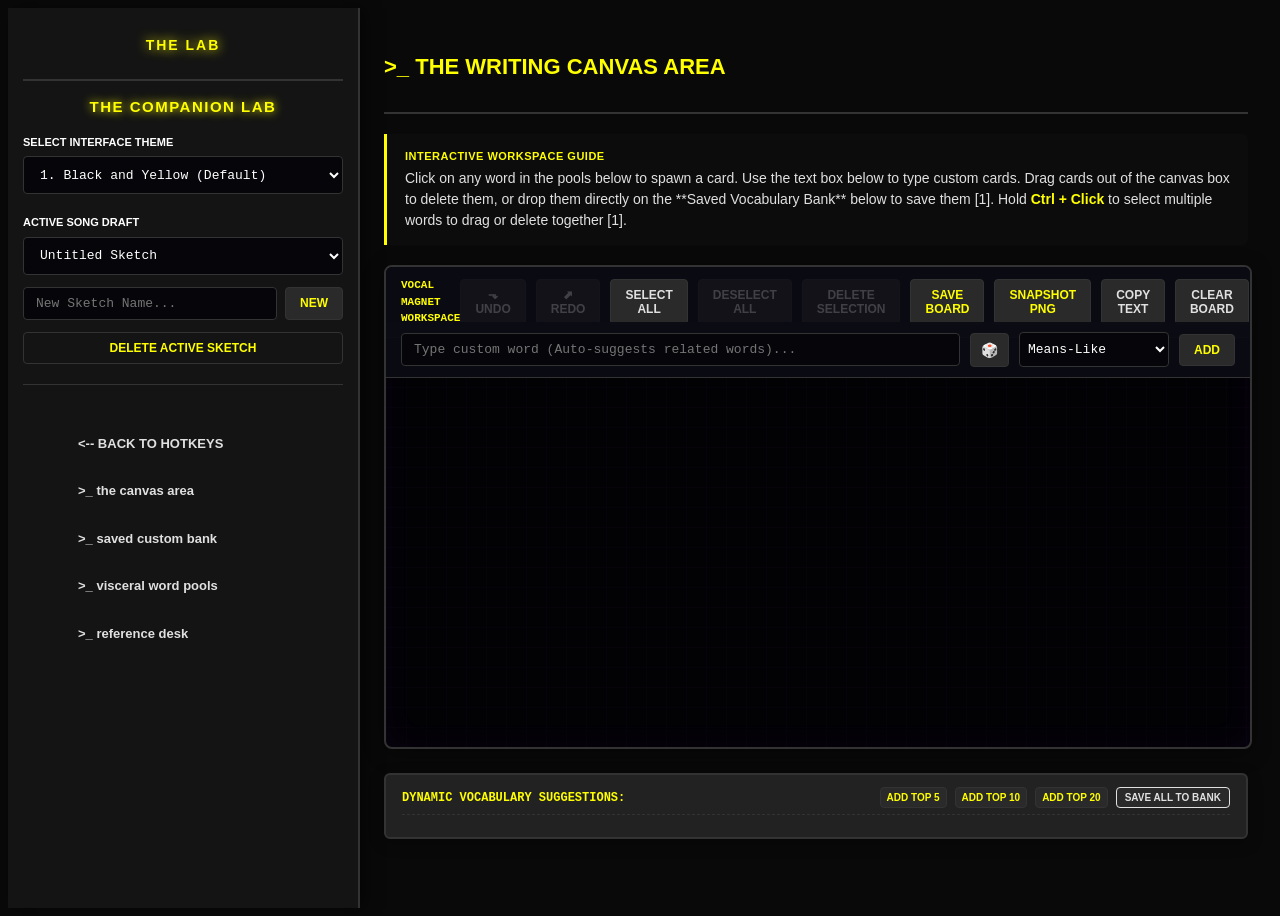
==== commit ef67d6ae: "more shit idk" ====
--- a/canvas/index.html
+++ b/canvas/index.html
@@ -397,34 +397,54 @@
                                         </tr>
                                     </thead>
                                     <tbody>
-                                        <tr>
-                                            <td class="highlight-pink">"I am so anxious and scared."</td>
-                                            <td style="color: var(--text-primary); font-weight: bold;">"A thumb tearing the edge of a damp matchbook cover."</td>
-                                        </tr>
-                                        <tr>
-                                            <td class="highlight-pink">"Our relationship was built on a lie."</td>
-                                            <td style="color: var(--text-primary); font-weight: bold;">"A sanctuary built out of wet plaster and cardboard."</td>
-                                        </tr>
-                                        <tr>
-                                            <td class="highlight-pink">"The memory of us still hurts."</td>
-                                            <td style="color: var(--text-primary); font-weight: bold;">"Fluorescent glare on wet asphalt at 4 AM."</td>
-                                        </tr>
-                                        <tr>
-                                            <td class="highlight-pink">"I miss you and need your touch."</td>
-                                            <td style="color: var(--text-primary); font-weight: bold;">"Breathe into me; hold onto my throat."</td>
-                                        </tr>
-                                        <tr>
-                                            <td class="highlight-pink">"I feel overwhelmed and trapped."</td>
-                                            <td style="color: var(--text-primary); font-weight: bold;">"Every clock in the hallway ticking at a different speed."</td>
-                                        </tr>
-                                        <tr>
-                                            <td class="highlight-pink">"I am trying to forget our past."</td>
-                                            <td style="color: var(--text-primary); font-weight: bold;">"Scrubbing the scent of cedar and cigarettes out of a borrowed hoodie."</td>
-                                        </tr>
-                                        <tr>
-                                            <td class="highlight-pink">"The city feels cold and empty."</td>
-                                            <td style="color: var(--text-primary); font-weight: bold;">"Steam rising from a manhole cover into a street with no shadows."</td>
-                                        </tr>
+                                        <!-- NOSTALGIA & PEACE -->
+                                        <tr><td class="highlight-pink">"I remember our first summer."</td><td style="color: var(--text-primary); font-weight: bold;">"The smell of chlorine and overripe peaches on a damp towel."</td></tr>
+                                        <tr><td class="highlight-pink">"I miss who I used to be."</td><td style="color: var(--text-primary); font-weight: bold;">"A stack of cassette tapes with handwritten labels fading to grey."</td></tr>
+                                        <tr><td class="highlight-pink">"This place hasn't changed."</td><td style="color: var(--text-primary); font-weight: bold;">"The same crack in the linoleum, shaped like a lightning bolt."</td></tr>
+                                        <tr><td class="highlight-pink">"I can still hear your voice."</td><td style="color: var(--text-primary); font-weight: bold;">"A radio left on in a room full of dust and static."</td></tr>
+                                        <tr><td class="highlight-pink">"We were so young."</td><td style="color: var(--text-primary); font-weight: bold;">"Scuffed knees and the taste of a copper penny."</td></tr>
+                                        <tr><td class="highlight-pink">"I miss my childhood home."</td><td style="color: var(--text-primary); font-weight: bold;">"The ghost-shape of a swing set in an overgrown yard."</td></tr>
+                                        <tr><td class="highlight-pink">"I feel safe with you."</td><td style="color: var(--text-primary); font-weight: bold;">"The worn-down handle of a favorite cast-iron pan."</td></tr>
+                                        <tr><td class="highlight-pink">"I’m content with the simple life."</td><td style="color: var(--text-primary); font-weight: bold;">"Dust motes dancing in a beam of attic light."</td></tr>
+                                        <tr><td class="highlight-pink">"Time is passing too fast."</td><td style="color: var(--text-primary); font-weight: bold;">"A Polaroid left on a dashboard until the edges curl."</td></tr>
+                                        <tr><td class="highlight-pink">"I am finally at peace."</td><td style="color: var(--text-primary); font-weight: bold;">"Rainwater filling up an empty birdbath."</td></tr>
+                                        
+                                        <!-- HIGH ENERGY & EXHILARATION -->
+                                        <tr><td class="highlight-pink">"I feel so alive and excited."</td><td style="color: var(--text-primary); font-weight: bold;">"My lungs are full of static and filtered sunlight."</td></tr>
+                                        <tr><td class="highlight-pink">"Everything is perfect right now."</td><td style="color: var(--text-primary); font-weight: bold;">"The needle finding the groove on a brand-new record."</td></tr>
+                                        <tr><td class="highlight-pink">"I am unstoppable."</td><td style="color: var(--text-primary); font-weight: bold;">"Spitting out the bit and snapping the leather reins."</td></tr>
+                                        <tr><td class="highlight-pink">"I’m head over heels for you."</td><td style="color: var(--text-primary); font-weight: bold;">"A kite string pulling so tight it cuts my palm."</td></tr>
+                                        <tr><td class="highlight-pink">"The city is vibrant."</td><td style="color: var(--text-primary); font-weight: bold;">"The neon hum vibrating in the puddles on 5th street."</td></tr>
+
+                                        <!-- ANGER & RESENTMENT -->
+                                        <tr><td class="highlight-pink">"I am absolutely furious with you."</td><td style="color: var(--text-primary); font-weight: bold;">"Grinding my molars until I taste pennies and salt."</td></tr>
+                                        <tr><td class="highlight-pink">"You betrayed my trust."</td><td style="color: var(--text-primary); font-weight: bold;">"A cigarette burn on a white silk sheet."</td></tr>
+                                        <tr><td class="highlight-pink">"I want revenge."</td><td style="color: var(--text-primary); font-weight: bold;">"The smell of gasoline on a cold, quiet morning."</td></tr>
+                                        <tr><td class="highlight-pink">"Our conversation was useless."</td><td style="color: var(--text-primary); font-weight: bold;">"Chewing on a mouthful of dry gravel."</td></tr>
+                                        <tr><td class="highlight-pink">"I'm bitter about the ending."</td><td style="color: var(--text-primary); font-weight: bold;">"The sound of a door slamming in an empty hallway."</td></tr>
+
+                                        <!-- INTIMACY & PASSION -->
+                                        <tr><td class="highlight-pink">"I am obsessed with you."</td><td style="color: var(--text-primary); font-weight: bold;">"Tracing the same line in a notebook until the paper tears."</td></tr>
+                                        <tr><td class="highlight-pink">"I feel a spark between us."</td><td style="color: var(--text-primary); font-weight: bold;">"A static shock every time our sleeves touch."</td></tr>
+                                        <tr><td class="highlight-pink">"We are perfectly in sync."</td><td style="color: var(--text-primary); font-weight: bold;">"Two clocks on the wall ticking in a single heartbeat."</td></tr>
+                                        <tr><td class="highlight-pink">"Your love is overwhelming."</td><td style="color: var(--text-primary); font-weight: bold;">"Drowning in a vat of warm, thick honey."</td></tr>
+                                        <tr><td class="highlight-pink">"I'm waiting for your call."</td><td style="color: var(--text-primary); font-weight: bold;">"Staring at the phone until the screen burns into my retinas."</td></tr>
+
+                                        <!-- POWER & AMBITION -->
+                                        <tr><td class="highlight-pink">"I have a lot of money and power."</td><td style="color: var(--text-primary); font-weight: bold;">"The heavy weight of a gold ring on a tired finger."</td></tr>
+                                        <tr><td class="highlight-pink">"I'm better than the competition."</td><td style="color: var(--text-primary); font-weight: bold;">"A hawk’s shadow crossing a field of panicked mice."</td></tr>
+                                        <tr><td class="highlight-pink">"I worked hard for this."</td><td style="color: var(--text-primary); font-weight: bold;">"Callouses built on top of callouses."</td></tr>
+                                        <tr><td class="highlight-pink">"I’m at the top of my game."</td><td style="color: var(--text-primary); font-weight: bold;">"Looking down at the clouds from a glass balcony."</td></tr>
+                                        <tr><td class="highlight-pink">"My reputation is solid."</td><td style="color: var(--text-primary); font-weight: bold;">"A name carved into the base of a marble statue."</td></tr>
+
+                                        <!-- MYSTERY & TENSION -->
+                                        <tr><td class="highlight-pink">"Something feels wrong here."</td><td style="color: var(--text-primary); font-weight: bold;">"The hum of a refrigerator in a house that should be empty."</td></tr>
+                                        <tr><td class="highlight-pink">"I have a secret."</td><td style="color: var(--text-primary); font-weight: bold;">"A heavy iron key hidden in a box of cereal."</td></tr>
+                                        <tr><td class="highlight-pink">"I’m searching for the truth."</td><td style="color: var(--text-primary); font-weight: bold;">"Peeling back the wallpaper to find a date written in lead."</td></tr>
+                                        <tr><td class="highlight-pink">"I’m losing my mind."</td><td style="color: var(--text-primary); font-weight: bold;">"A thousand birds taking flight from a single tree."</td></tr>
+                                        <tr><td class="highlight-pink">"The memory of us still hurts."</td><td style="color: var(--text-primary); font-weight: bold;">"Fluorescent glare on wet asphalt at 4 AM."</td></tr>
+                                        <tr><td class="highlight-pink">"I feel overwhelmed and trapped."</td><td style="color: var(--text-primary); font-weight: bold;">"Every clock in the hallway ticking at a different speed."</td></tr>
+                                        <tr><td class="highlight-pink">"The city feels cold and empty."</td><td style="color: var(--text-primary); font-weight: bold;">"Steam rising from a manhole cover into a street with no shadows."</td></tr>
                                     </tbody>
                                 </table>
                             </div>
@@ -435,7 +455,7 @@
         </main>
     </div> <!-- Close app-container -->
 
-    <!-- IN-WINDOW CUSTOM DIALOG OVERLAY (NO BROWSER POPUPS) [1] -->
+    <!-- IN-WINDOW CUSTOM DIALOG OVERLAY (NO BROWSER POPUPS) -->
     <div id="custom-modal" class="modal-overlay" style="display: none;">
         <div class="modal-card">
             <div id="modal-title" class="modal-title">ALERT</div>
@@ -453,33 +473,6 @@
     <script src="storage.js"></script>
     <script src="api.js"></script>
     <script src="reference.js"></script>
-    <script src="app.js"></script> <!-- The unified central controller -->
+    <script src="app.js"></script>
 </body>
 </html>
-                    </div>
---                </details>
-            </section>
-        </main>
-    </div> <!-- Close app-container -->
-
-    <!-- IN-WINDOW CUSTOM DIALOG OVERLAY (NO BROWSER POPUPS) [1] -->
-    <div id="custom-modal" class="modal-overlay" style="display: none;">
-        <div class="modal-card">
-            <div id="modal-title" class="modal-title">ALERT</div>
-            <div id="modal-body" class="modal-body">Message goes here.</div>
-            <div class="modal-buttons">
-                <button id="modal-btn-confirm" class="canvas-btn modal-btn">Confirm</button>
-                <button id="modal-btn-cancel" class="canvas-btn modal-btn" style="color: var(--neon-orange); border-color: var(--border-color);">Cancel</button>
-            </div>
-        </div>
-    </div>
-
-    <!-- MOUNT APPLICATION LOGIC AND REFERENCE LIBRARIES -->
-    <script src="drag.js"></script>
-    <script src="placement.js"></script>
-    <script src="storage.js"></script>
-    <script src="api.js"></script>
-    <script src="reference.js"></script>
-    <script src="app.js"></script> <!-- The unified central controller -->
-</body>
-</html>
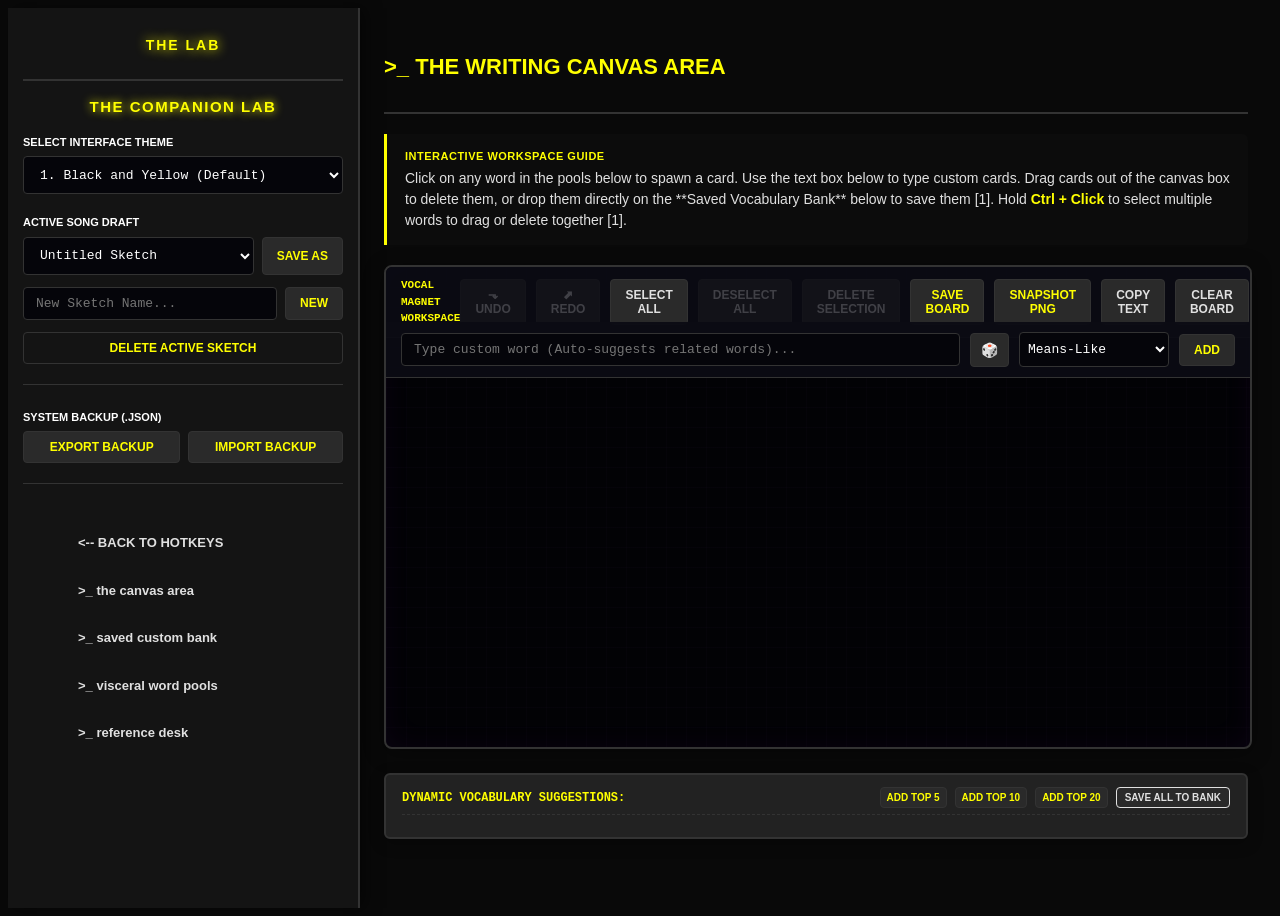
==== commit db0442d2: "fixed export import qol fixes for saving and persistence" ====
--- a/canvas/index.html
+++ b/canvas/index.html
@@ -13,7 +13,8 @@
 
     <div class="app-container">
         
-        <!-- SIDEBAR PANEL -->
+
+        <!-- SIDEBAR PANEL (COMPLETELY RESTORED & ALIGNED) [1] -->
         <nav class="sidebar">
             <div class="sidebar-header">
                 <h1>THE LAB</h1>
@@ -37,15 +38,35 @@
                 <label for="draft-select" style="font-size: 11px; font-weight: 800; text-transform: uppercase; color: var(--text-primary); display: block; margin-bottom: 6px;">
                     Active Song Draft
                 </label>
-                <select id="draft-select" class="canvas-input" style="width: 100%; height: 38px; margin-bottom: 12px;"></select>
+                <!-- Added Save As button right next to the select dropdown [1] -->
+                <div style="display: flex; gap: 8px; margin-bottom: 12px;">
+                    <select id="draft-select" class="canvas-input" style="flex-grow: 1; height: 38px; margin-bottom: 0;"></select>
+                    <button id="save-as-btn" class="canvas-btn" style="height: 38px; color: var(--theme-color-1); border-color: var(--border-color);">Save As</button>
+                </div>
                 
+                <!-- Restored: New Draft controls row [1] -->
                 <div style="display: flex; gap: 8px; margin-bottom: 12px;">
                     <input type="text" id="new-draft-input" class="canvas-input" placeholder="New Sketch Name..." autocomplete="off">
                     <button id="create-draft-btn" class="canvas-btn">New</button>
                 </div>
+                
+                <!-- Restored: Delete Active Sketch button [1] -->
                 <button id="delete-draft-btn" class="canvas-btn" style="width: 100%; color: var(--theme-color-1); border-color: var(--border-color); background-color: transparent;">
                     Delete Active Sketch
                 </button>
+            </div>
+
+            <!-- SYSTEM BACKUP ENGINE (Correctly placed inside the vertical sidebar) [1] -->
+            <div style="margin-bottom: 24px; border-bottom: 1px solid var(--border-color); padding-bottom: 20px;">
+                <label style="font-size: 11px; font-weight: 800; text-transform: uppercase; color: var(--text-primary); display: block; margin-bottom: 6px;">
+                    System Backup (.json)
+                </label>
+                <div style="display: flex; gap: 8px;">
+                    <button id="export-backup-btn" class="canvas-btn" style="flex-grow: 1;">Export Backup</button>
+                    <button id="import-backup-btn" class="canvas-btn" style="flex-grow: 1;">Import Backup</button>
+                </div>
+                <!-- Hidden file input for native explorer file uploads [1] -->
+                <input type="file" id="import-file-input" accept=".json" style="display: none;">
             </div>
 
             <!-- APP NAVIGATION LINKS -->
@@ -77,7 +98,7 @@
                     Click on any word in the pools below to spawn a card. Use the text box below to type custom cards. Drag cards out of the canvas box to delete them, or drop them directly on the **Saved Vocabulary Bank** below to save them [1]. Hold <strong class="highlight-primary">Ctrl + Click</strong> to select multiple words to drag or delete together [1].
                 </div>
 
-                <!-- PERSISTENT DRAG-AND-DROP CANVAS -->
+<!-- PERSISTENT DRAG-AND-DROP CANVAS (RESTORED & FIXED) [1] -->
                 <div class="canvas-container">
                     <div class="canvas-grid-bg"></div>
                     
@@ -86,13 +107,11 @@
                             Vocal Magnet Workspace
                         </div>
                         <div style="display: flex; gap: 10px;">
-                            <!-- Integrated: Undo and Redo control buttons [1] -->
                             <button id="undo-btn" class="canvas-btn" title="Step Back (Ctrl+Z / Ctrl+Alt+Z)" style="color: var(--theme-color-1); border-color: var(--border-color);" disabled>⬎ Undo</button>
                             <button id="redo-btn" class="canvas-btn" title="Step Forward (Ctrl+Y)" style="color: var(--theme-color-1); border-color: var(--border-color);" disabled>⬈ Redo</button>
-                            <!-- Integrated: Select, Deselect, and Delete Selection board controls [1] -->
                             <button id="select-all-btn" class="canvas-btn" style="color: var(--neon-green); border-color: var(--border-color);">Select All</button>
                             <button id="deselect-all-btn" class="canvas-btn" style="color: var(--text-secondary); border-color: var(--border-color);" disabled>Deselect All</button>
-                            <button id="delete-selected-board-btn" class="canvas-btn" style="color: var(--neon-orange); border-color: var(--border-color);" disabled>Delete Selection</button> <!-- Added Board Delete Selection button [1] -->
+                            <button id="delete-selected-board-btn" class="canvas-btn" style="color: var(--neon-orange); border-color: var(--border-color);" disabled>Delete Selection</button>
                             <button id="save-board-btn" class="canvas-btn" style="color: var(--theme-color-1); border-color: var(--border-color);">Save Board</button>
                             <button id="export-png-btn" class="canvas-btn" style="color: var(--theme-color-1); border-color: var(--border-color);">Snapshot PNG</button>
                             <button id="copy-text-btn" class="canvas-btn" style="color: var(--neon-green); border-color: var(--border-color);">Copy Text</button>
@@ -100,10 +119,9 @@
                         </div>
                     </div>
 
-                    <!-- DEDICATED SPACIOUS INPUT ROW WITH RANDOM DICE BUTTON [1] -->
+                    <!-- DEDICATED SPACIOUS INPUT ROW WITH RANDOM DICE BUTTON -->
                     <div class="canvas-input-row">
                         <input type="text" id="custom-word-input" class="canvas-input" placeholder="Type custom word (Auto-suggests related words)..." autocomplete="off">
-                        <!-- Small glowing Random Word dice button [1] -->
                         <button id="random-word-btn" class="canvas-btn" title="Spawn random expressive noun/adjective/verb" style="padding: 8px 10px; font-size: 14px;">🎲</button>
                         <select id="api-mode-select" class="canvas-input" style="max-width: 150px; height: 35px; padding: 4px;">
                             <option value="means_like" selected>Means-Like</option>
@@ -123,6 +141,7 @@
                     <!-- ACTIVE DRAG BOARD -->
                     <div id="canvas-board" class="canvas-board"></div>
                 </div>
+
 
                 <!-- DEDICATED 3-ROW SCROLLABLE SUGGESTIONS DRAWER (OUTSIDE CANVAS - NON-OVERLAPPING) -->
                 <div id="suggestions-drawer" class="suggestions-drawer">
@@ -279,8 +298,8 @@
                                 </select>
                                 
                                 <select id="chord-tuning-select" class="canvas-input" style="max-width: 250px; height: 32px; padding: 2px;">
-                                    <option value="group1">1. Drop C &amp; D Standard</option>
-                                    <option value="group2" selected>2. Drop D &amp; E Standard</option>
+                                    <option value="group1" selected>1. Drop C &amp; D Standard</option>
+                                    <option value="group2">2. Drop D &amp; E Standard</option>
                                 </select>
                             </div>
                         </div>
@@ -455,11 +474,13 @@
         </main>
     </div> <!-- Close app-container -->
 
-    <!-- IN-WINDOW CUSTOM DIALOG OVERLAY (NO BROWSER POPUPS) -->
+<!-- IN-WINDOW CUSTOM DIALOG OVERLAY (NO BROWSER POPUPS) [1] -->
     <div id="custom-modal" class="modal-overlay" style="display: none;">
         <div class="modal-card">
             <div id="modal-title" class="modal-title">ALERT</div>
             <div id="modal-body" class="modal-body">Message goes here.</div>
+            <!-- Custom text input for Save As / Prompt modals [1] -->
+            <input type="text" id="modal-input" class="canvas-input" style="display: none; margin-bottom: 20px; width: 100%;" autocomplete="off">
             <div class="modal-buttons">
                 <button id="modal-btn-confirm" class="canvas-btn modal-btn">Confirm</button>
                 <button id="modal-btn-cancel" class="canvas-btn modal-btn" style="color: var(--neon-orange); border-color: var(--border-color);">Cancel</button>
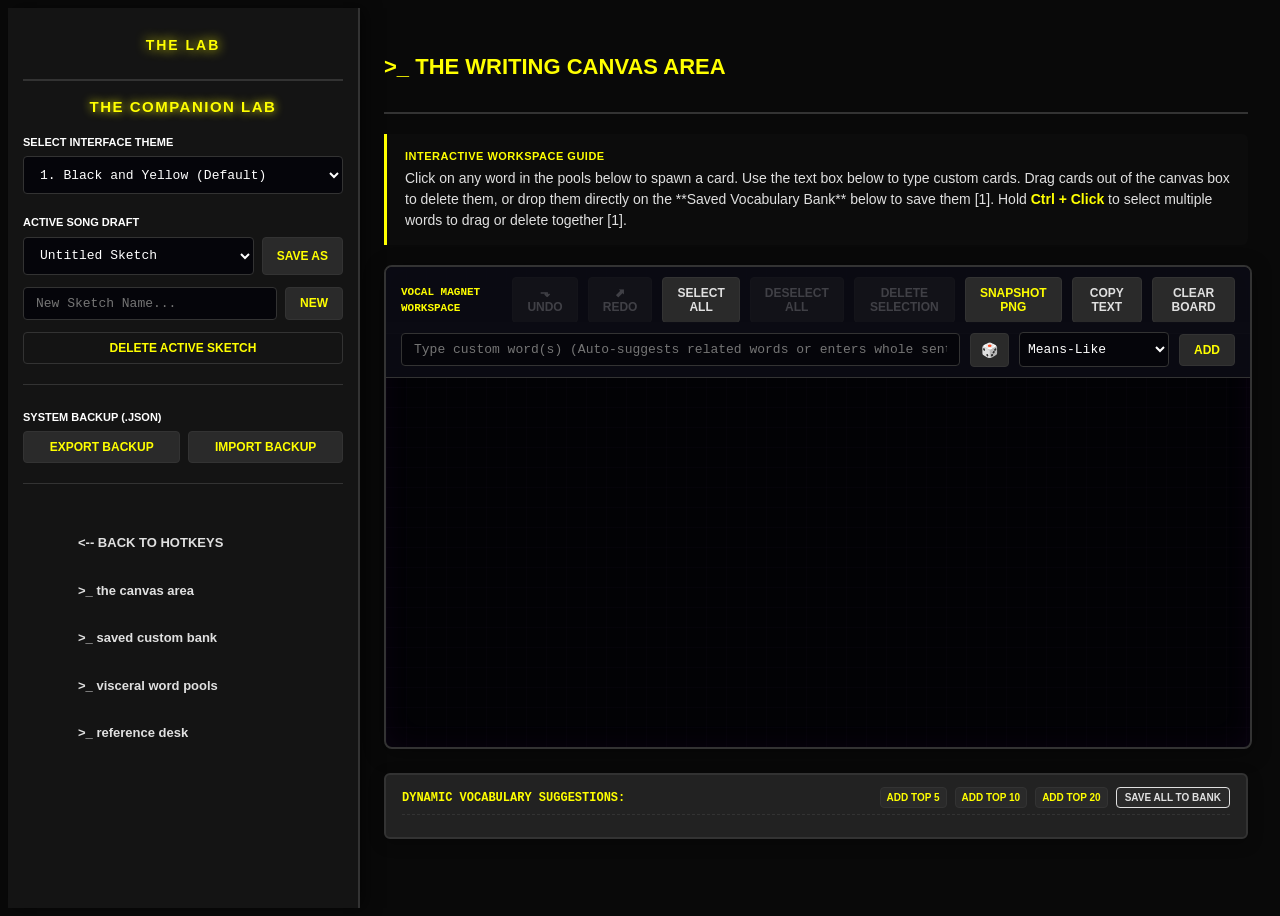
==== commit 2d93d3a9: "fixed exports and saved sketches. fixed some verbiage." ====
--- a/canvas/index.html
+++ b/canvas/index.html
@@ -112,7 +112,6 @@
                             <button id="select-all-btn" class="canvas-btn" style="color: var(--neon-green); border-color: var(--border-color);">Select All</button>
                             <button id="deselect-all-btn" class="canvas-btn" style="color: var(--text-secondary); border-color: var(--border-color);" disabled>Deselect All</button>
                             <button id="delete-selected-board-btn" class="canvas-btn" style="color: var(--neon-orange); border-color: var(--border-color);" disabled>Delete Selection</button>
-                            <button id="save-board-btn" class="canvas-btn" style="color: var(--theme-color-1); border-color: var(--border-color);">Save Board</button>
                             <button id="export-png-btn" class="canvas-btn" style="color: var(--theme-color-1); border-color: var(--border-color);">Snapshot PNG</button>
                             <button id="copy-text-btn" class="canvas-btn" style="color: var(--neon-green); border-color: var(--border-color);">Copy Text</button>
                             <button id="clear-board-btn" class="canvas-btn" style="color: var(--neon-orange); border-color: var(--border-color);">Clear Board</button>
@@ -121,8 +120,8 @@
 
                     <!-- DEDICATED SPACIOUS INPUT ROW WITH RANDOM DICE BUTTON -->
                     <div class="canvas-input-row">
-                        <input type="text" id="custom-word-input" class="canvas-input" placeholder="Type custom word (Auto-suggests related words)..." autocomplete="off">
-                        <button id="random-word-btn" class="canvas-btn" title="Spawn random expressive noun/adjective/verb" style="padding: 8px 10px; font-size: 14px;">🎲</button>
+                        <input type="text" id="custom-word-input" class="canvas-input" placeholder="Type custom word(s) (Auto-suggests related words or enters whole sentences into canvas)..." autocomplete="off">
+                        <button id="random-word-btn" class="canvas-btn" title="Spawn random noun/verb from word pools below" style="padding: 8px 10px; font-size: 14px;">🎲</button>
                         <select id="api-mode-select" class="canvas-input" style="max-width: 150px; height: 35px; padding: 4px;">
                             <option value="means_like" selected>Means-Like</option>
                             <option value="perfect_rhyme">Perfect Rhyme</option>
@@ -135,7 +134,7 @@
                             <option value="antonyms">Antonyms</option>
                             <option value="local_particles">Particles &amp; Connectors</option>
                         </select>
-                        <button id="add-word-btn" class="canvas-btn">Add</button>
+                        <button id="add-word-btn" title="Add single word for search or type whole sentence to add each word into the canvas seperately." class="canvas-btn">Add</button>
                     </div>
 
                     <!-- ACTIVE DRAG BOARD -->
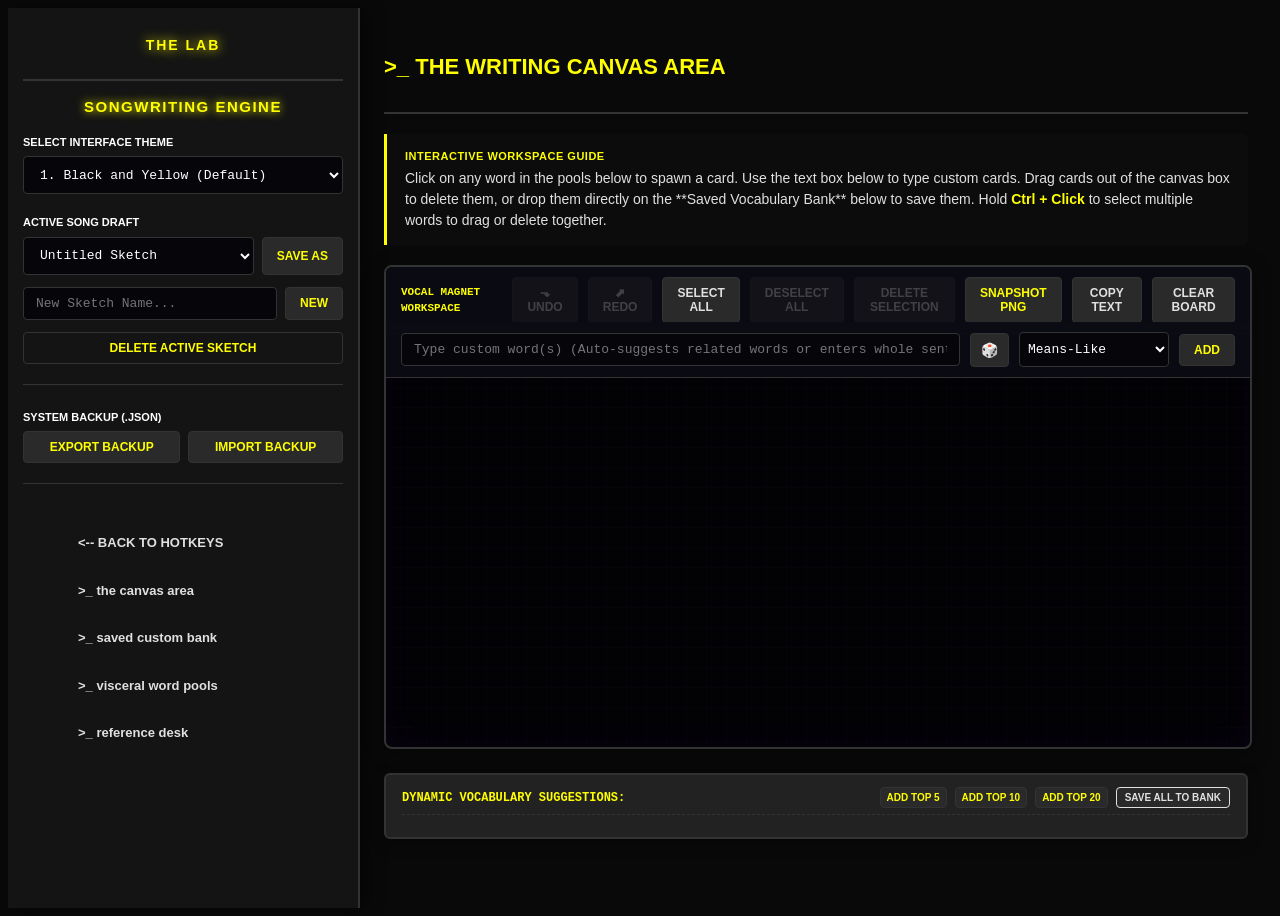
==== commit 98a2131b: "clean up" ====
--- a/canvas/index.html
+++ b/canvas/index.html
@@ -6,7 +6,7 @@
     <title>THE LAB // CREATIVE SONGWRITING WORKSPACE</title>
     <link rel="stylesheet" href="style.css">
     <link rel="stylesheet" href="themes.css">
-    <!-- Preserved Favicon relative path pointing to root [1] -->
+    <!-- Preserved Favicon relative path pointing to root  . -->
     <link rel="icon" type="image/x-icon" href="../favicon.ico">
 </head>
 <body class="theme-g910"> <!-- Default G910 Hotkey theme -->
@@ -14,14 +14,14 @@
     <div class="app-container">
         
 
-        <!-- SIDEBAR PANEL (COMPLETELY RESTORED & ALIGNED) [1] -->
+        <!-- SIDEBAR PANEL (COMPLETELY RESTORED & ALIGNED)  . -->
         <nav class="sidebar">
             <div class="sidebar-header">
                 <h1>THE LAB</h1>
             </div>
 
             <!-- DYNAMIC TITLE HEADER -->
-            <div class="sidebar-title">THE COMPANION LAB</div>
+            <div class="sidebar-title">Songwriting Engine</div>
 
             <!-- THEME SELECTION DROPDOWN -->
             <div style="margin-bottom: 20px;">
@@ -29,7 +29,7 @@
                     Select Interface Theme
                 </label>
                 <select id="theme-select" class="canvas-input" style="width: 100%; height: 38px;">
-                    <!-- Loaded dynamically via themes.json [1] -->
+                    <!-- Loaded dynamically via themes.json  . -->
                 </select>
             </div>
 
@@ -38,25 +38,25 @@
                 <label for="draft-select" style="font-size: 11px; font-weight: 800; text-transform: uppercase; color: var(--text-primary); display: block; margin-bottom: 6px;">
                     Active Song Draft
                 </label>
-                <!-- Added Save As button right next to the select dropdown [1] -->
+                <!-- Added Save As button right next to the select dropdown  . -->
                 <div style="display: flex; gap: 8px; margin-bottom: 12px;">
                     <select id="draft-select" class="canvas-input" style="flex-grow: 1; height: 38px; margin-bottom: 0;"></select>
                     <button id="save-as-btn" class="canvas-btn" style="height: 38px; color: var(--theme-color-1); border-color: var(--border-color);">Save As</button>
                 </div>
                 
-                <!-- Restored: New Draft controls row [1] -->
+                <!-- Restored: New Draft controls row  . -->
                 <div style="display: flex; gap: 8px; margin-bottom: 12px;">
                     <input type="text" id="new-draft-input" class="canvas-input" placeholder="New Sketch Name..." autocomplete="off">
                     <button id="create-draft-btn" class="canvas-btn">New</button>
                 </div>
                 
-                <!-- Restored: Delete Active Sketch button [1] -->
+                <!-- Restored: Delete Active Sketch button  . -->
                 <button id="delete-draft-btn" class="canvas-btn" style="width: 100%; color: var(--theme-color-1); border-color: var(--border-color); background-color: transparent;">
                     Delete Active Sketch
                 </button>
             </div>
 
-            <!-- SYSTEM BACKUP ENGINE (Correctly placed inside the vertical sidebar) [1] -->
+            <!-- SYSTEM BACKUP ENGINE (Correctly placed inside the vertical sidebar)  . -->
             <div style="margin-bottom: 24px; border-bottom: 1px solid var(--border-color); padding-bottom: 20px;">
                 <label style="font-size: 11px; font-weight: 800; text-transform: uppercase; color: var(--text-primary); display: block; margin-bottom: 6px;">
                     System Backup (.json)
@@ -65,14 +65,14 @@
                     <button id="export-backup-btn" class="canvas-btn" style="flex-grow: 1;">Export Backup</button>
                     <button id="import-backup-btn" class="canvas-btn" style="flex-grow: 1;">Import Backup</button>
                 </div>
-                <!-- Hidden file input for native explorer file uploads [1] -->
+                <!-- Hidden file input for native explorer file uploads  . -->
                 <input type="file" id="import-file-input" accept=".json" style="display: none;">
             </div>
 
             <!-- APP NAVIGATION LINKS -->
             <div class="sidebar-nav">
                 <ul>
-                    <li><a href="../index.html">&lt;-- BACK TO HOTKEYS</a></li>
+                    <li><a href="../hotkeys/index.html">&lt;-- BACK TO HOTKEYS</a></li>
                     <li><a href="#vocal-workspace">&gt;_ the canvas area</a></li>
                     <li><a href="#saved-dictionary">&gt;_ saved custom bank</a></li>
                     <li><a href="#lexicon-palette">&gt;_ visceral word pools</a></li>
@@ -95,10 +95,10 @@
 
                 <div class="callout">
                     <div class="callout-title">Interactive Workspace Guide</div>
-                    Click on any word in the pools below to spawn a card. Use the text box below to type custom cards. Drag cards out of the canvas box to delete them, or drop them directly on the **Saved Vocabulary Bank** below to save them [1]. Hold <strong class="highlight-primary">Ctrl + Click</strong> to select multiple words to drag or delete together [1].
-                </div>
-
-<!-- PERSISTENT DRAG-AND-DROP CANVAS (RESTORED & FIXED) [1] -->
+                    Click on any word in the pools below to spawn a card. Use the text box below to type custom cards. Drag cards out of the canvas box to delete them, or drop them directly on the **Saved Vocabulary Bank** below to save them. Hold <strong class="highlight-primary">Ctrl + Click</strong> to select multiple words to drag or delete together.
+                </div>
+
+<!-- PERSISTENT DRAG-AND-DROP CANVAS (RESTORED & FIXED)  . -->
                 <div class="canvas-container">
                     <div class="canvas-grid-bg"></div>
                     
@@ -163,14 +163,14 @@
                     <h2>&gt;_ MY SAVED VOCABULARY BANK</h2>
                     <div style="display: flex; gap: 10px;">
                         <button id="export-dictionary-txt-btn" class="canvas-btn" style="color: var(--neon-green); border-color: var(--border-color);">Export Dictionary as TXT</button>
-                        <!-- Integrated: Delete Selected from dictionary bank button [1] -->
+                        <!-- Integrated: Delete Selected from dictionary bank button  . -->
                         <button id="delete-selected-dict-btn" class="canvas-btn" style="color: var(--neon-orange); border-color: var(--border-color);" disabled>Delete Selected</button>
                         <button id="clear-dictionary-btn" class="canvas-btn" style="color: var(--neon-orange); border-color: var(--border-color);">Clear Dictionary</button>
                     </div>
                 </div>
                 <div class="callout" style="border-left-color: var(--neon-green); background-color: rgba(57, 255, 20, 0.01);">
                     <div class="callout-title" style="color: var(--neon-green);">Saved Terms Directory</div>
-                    Your custom-spawned and saved suggestion words are collected here in a persistent browser cache [1]. Click any word badge below to drop it onto your canvas board. Hover over a badge and click the <strong class="highlight-primary">"✕"</strong> in the corner to delete it from your dictionary permanently [1]. Hold <strong class="highlight-green">Ctrl + Click</strong> to highlight multiple words inside this bank to bulk delete them [1].
+                    Your custom-spawned and saved suggestion words are collected here in a persistent browser cache. Click any word badge below to drop it onto your canvas board. Hover over a badge and click the <strong class="highlight-primary">"✕"</strong> in the corner to delete it from your dictionary permanently. Hold <strong class="highlight-green">Ctrl + Click</strong> to highlight multiple words inside this bank to bulk delete them.
                 </div>
                 <div class="dashboard-card" style="min-height: 100px;">
                     <div id="custom-user-dictionary-bank" class="word-grid-container"></div>
@@ -275,7 +275,7 @@
                         </div>
                     </div>
 
-                    <!-- DYNAMIC TUNINGS & TRANSCRIBED TAB COUPLERS [1] -->
+                    <!-- DYNAMIC TUNINGS & TRANSCRIBED TAB COUPLERS  . -->
                     <div class="dashboard-card" style="grid-column: 1 / -1;">
                         <div style="display: flex; align-items: center; justify-content: space-between; margin-bottom: 12px; border-bottom: 1px dashed var(--border-color); padding-bottom: 6px;">
                             <h3 style="margin-bottom: 0; border: none; padding: 0;">Guitar Tunings &amp; Transcribed Tabs</h3>
@@ -473,12 +473,12 @@
         </main>
     </div> <!-- Close app-container -->
 
-<!-- IN-WINDOW CUSTOM DIALOG OVERLAY (NO BROWSER POPUPS) [1] -->
+<!-- IN-WINDOW CUSTOM DIALOG OVERLAY (NO BROWSER POPUPS)  . -->
     <div id="custom-modal" class="modal-overlay" style="display: none;">
         <div class="modal-card">
             <div id="modal-title" class="modal-title">ALERT</div>
             <div id="modal-body" class="modal-body">Message goes here.</div>
-            <!-- Custom text input for Save As / Prompt modals [1] -->
+            <!-- Custom text input for Save As / Prompt modals  . -->
             <input type="text" id="modal-input" class="canvas-input" style="display: none; margin-bottom: 20px; width: 100%;" autocomplete="off">
             <div class="modal-buttons">
                 <button id="modal-btn-confirm" class="canvas-btn modal-btn">Confirm</button>
--- a/canvas/style.css
+++ b/canvas/style.css
@@ -11,7 +11,7 @@
     --card-padding: 16px;
     
     --font-mono: "Consolas", "Courier New", Courier, monospace;
-    --font-sans: 'Segoe UI', Tahoma, sans-serif; /* Aligned: Matches hotkeys typography [1] */
+    --font-sans: 'Segoe UI', Tahoma, sans-serif; /* Aligned: Matches hotkeys typography  . */
 }
 
 /* ==========================================================================
@@ -217,7 +217,7 @@
 }
 
 /* ==========================================================================
-   6. ABSOLUTE POSITIONED MAGNET ELEMENTS & CARD HOVER SAVE BINDINGS [1]
+   6. ABSOLUTE POSITIONED MAGNET ELEMENTS & CARD HOVER SAVE BINDINGS  .
    ========================================================================== */
 .magnet-card {
     position: absolute;
@@ -249,13 +249,13 @@
     box-shadow: 0 4px 10px rgba(0,0,0,0.5), 0 0 6px var(--theme-color-2);
 }
 
-/* Multi-Selection highlight border [1] */
+/* Multi-Selection highlight border  . */
 .magnet-card.selected {
     border: 2px dashed var(--theme-color-1);
     box-shadow: 0 0 12px var(--accent-glow);
 }
 
-/* Glowing green hover-save '+' bubble styling [1] */
+/* Glowing green hover-save '+' bubble styling  . */
 .card-save-plus {
     display: none;
     position: absolute;
@@ -275,7 +275,7 @@
     line-height: 1;
 }
 
-/* Reveals '+' bubble only when hovering over active magnet cards [1] */
+/* Reveals '+' bubble only when hovering over active magnet cards  . */
 .magnet-card:hover .card-save-plus {
     display: flex;
 }
@@ -336,20 +336,20 @@
 }
 
 /* ==========================================================================
-   8. SAVED VOCABULARY HOVER DELETION & SELECT STYLING [1]
+   8. SAVED VOCABULARY HOVER DELETION & SELECT STYLING  .
    ========================================================================== */
 .custom-badge-container {
     position: relative;
     display: inline-block;
 }
 
-/* Integrated: Highlight selected saved dictionary badges [1] */
+/* Integrated: Highlight selected saved dictionary badges  . */
 .custom-badge-container.selected-badge .word-badge {
     border: 2px dashed var(--theme-color-1) !important;
     box-shadow: 0 0 10px var(--accent-glow);
 }
 
-/* Deletion '✕' element only displays when hovering over its parent container [1] */
+/* Deletion '✕' element only displays when hovering over its parent container  . */
 .custom-badge-container:hover .dictionary-badge-delete-x {
     display: flex;
 }
@@ -372,7 +372,7 @@
 }
 
 /* ==========================================================================
-   9. IN-WINDOW CUSTOM MODAL DIALOGS [1]
+   9. IN-WINDOW CUSTOM MODAL DIALOGS  .
    ========================================================================== */
 .modal-overlay {
     position: absolute;
--- a/canvas/themes.css
+++ b/canvas/themes.css
@@ -1,6 +1,6 @@
 /* THE LAB // themes.css */
 
-/* Theme 1 (Default Theme): Dark and Yellow (Page Default) [1] */
+/* Theme 1 (Default Theme): Dark and Yellow (Page Default)  . */
 body, body.theme-g910 {
     --bg-main: #090909;         /* Absolute G910 black */
     --bg-sidebar: #141414;      /* Charcoal panel */
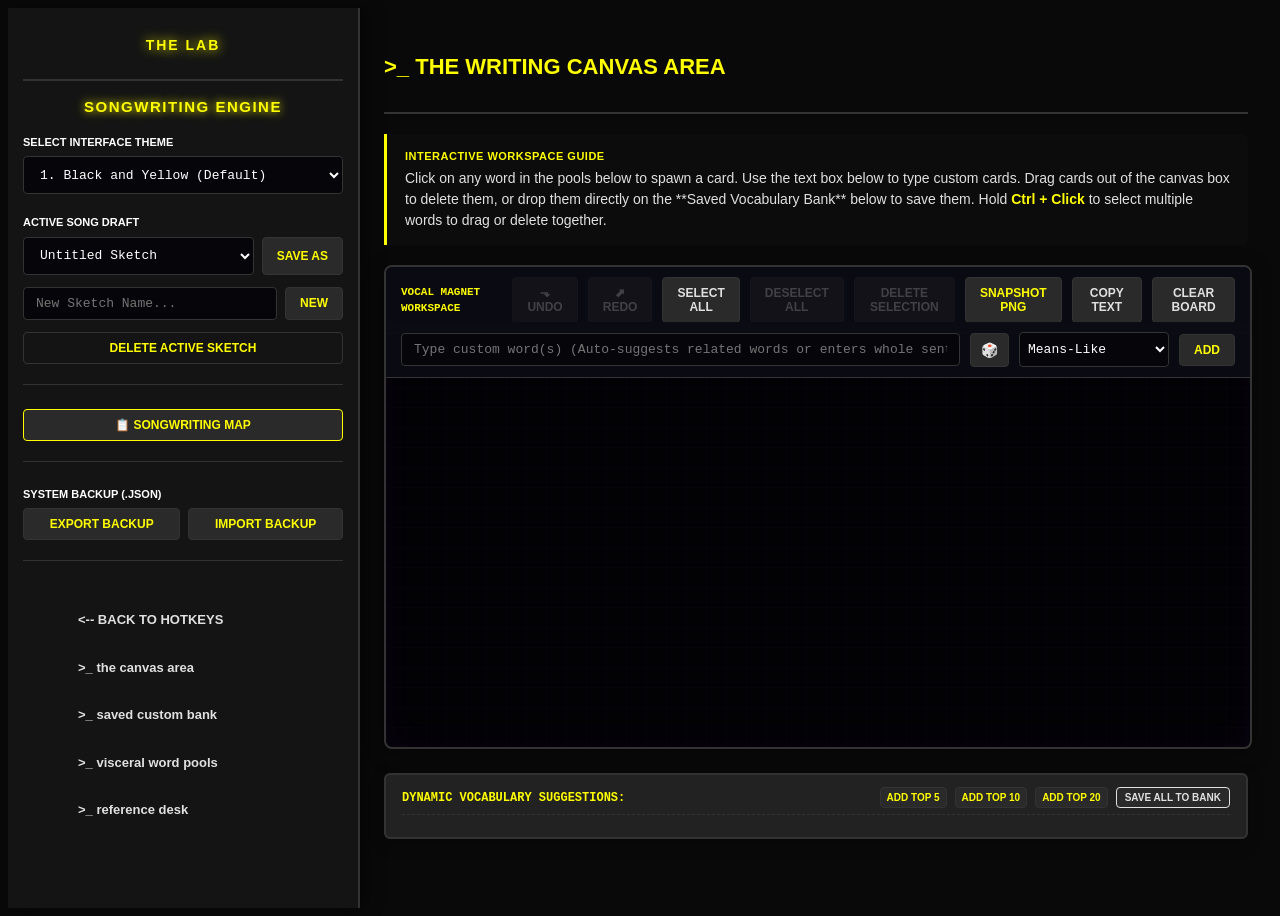
==== commit 9283c00b: "added a new file canvas/worksheet.js and modified existing files canvas/app.js, canvas/index.html, c" ====
--- a/canvas/index.html
+++ b/canvas/index.html
@@ -6,7 +6,7 @@
     <title>THE LAB // CREATIVE SONGWRITING WORKSPACE</title>
     <link rel="stylesheet" href="style.css">
     <link rel="stylesheet" href="themes.css">
-    <!-- Preserved Favicon relative path pointing to root  . -->
+    <!-- Preserved Favicon relative path pointing to root -->
     <link rel="icon" type="image/x-icon" href="../favicon.ico">
 </head>
 <body class="theme-g910"> <!-- Default G910 Hotkey theme -->
@@ -14,7 +14,7 @@
     <div class="app-container">
         
 
-        <!-- SIDEBAR PANEL (COMPLETELY RESTORED & ALIGNED)  . -->
+        <!-- SIDEBAR PANEL (COMPLETELY RESTORED & ALIGNED) -->
         <nav class="sidebar">
             <div class="sidebar-header">
                 <h1>THE LAB</h1>
@@ -29,7 +29,7 @@
                     Select Interface Theme
                 </label>
                 <select id="theme-select" class="canvas-input" style="width: 100%; height: 38px;">
-                    <!-- Loaded dynamically via themes.json  . -->
+                    <!-- Loaded dynamically via themes.json -->
                 </select>
             </div>
 
@@ -38,34 +38,41 @@
                 <label for="draft-select" style="font-size: 11px; font-weight: 800; text-transform: uppercase; color: var(--text-primary); display: block; margin-bottom: 6px;">
                     Active Song Draft
                 </label>
-                <!-- Added Save As button right next to the select dropdown  . -->
+                <!-- Added Save As button right next to the select dropdown -->
                 <div style="display: flex; gap: 8px; margin-bottom: 12px;">
                     <select id="draft-select" class="canvas-input" style="flex-grow: 1; height: 38px; margin-bottom: 0;"></select>
-                    <button id="save-as-btn" class="canvas-btn" style="height: 38px; color: var(--theme-color-1); border-color: var(--border-color);">Save As</button>
+                    <button id="save-as-btn" class="canvas-btn" style="height: 38px; color: var(--theme-color-1); border-color: var(--border-color);" title="Save current project under a new name">Save As</button>
                 </div>
                 
-                <!-- Restored: New Draft controls row  . -->
+                <!-- Restored: New Draft controls row -->
                 <div style="display: flex; gap: 8px; margin-bottom: 12px;">
                     <input type="text" id="new-draft-input" class="canvas-input" placeholder="New Sketch Name..." autocomplete="off">
                     <button id="create-draft-btn" class="canvas-btn">New</button>
                 </div>
                 
-                <!-- Restored: Delete Active Sketch button  . -->
-                <button id="delete-draft-btn" class="canvas-btn" style="width: 100%; color: var(--theme-color-1); border-color: var(--border-color); background-color: transparent;">
+                <!-- Restored: Delete Active Sketch button -->
+                <button id="delete-draft-btn" class="canvas-btn" style="width: 100%; color: var(--theme-color-1); border-color: var(--border-color); background-color: transparent;" title="Permanently delete the active draft">
                     Delete Active Sketch
                 </button>
+                </div>
+
+                <!-- SONGWRITING WORKSHEET SIDEBAR CONTROL -->
+                <div style="margin-bottom: 24px; border-bottom: 1px solid var(--border-color); padding-bottom: 20px;">
+                    <button id="open-worksheet-btn" class="canvas-btn" style="width: 100%; color: var(--theme-color-1); border-color: var(--theme-color-1);" title="Open the Songwriting Map Worksheet">
+                        📋 Songwriting Map
+                    </button>
             </div>
 
-            <!-- SYSTEM BACKUP ENGINE (Correctly placed inside the vertical sidebar)  . -->
+            <!-- SYSTEM BACKUP ENGINE (Correctly placed inside the vertical sidebar) -->
             <div style="margin-bottom: 24px; border-bottom: 1px solid var(--border-color); padding-bottom: 20px;">
                 <label style="font-size: 11px; font-weight: 800; text-transform: uppercase; color: var(--text-primary); display: block; margin-bottom: 6px;">
                     System Backup (.json)
                 </label>
                 <div style="display: flex; gap: 8px;">
-                    <button id="export-backup-btn" class="canvas-btn" style="flex-grow: 1;">Export Backup</button>
-                    <button id="import-backup-btn" class="canvas-btn" style="flex-grow: 1;">Import Backup</button>
-                </div>
-                <!-- Hidden file input for native explorer file uploads  . -->
+                    <button id="export-backup-btn" class="canvas-btn" style="flex-grow: 1;" title="Download all projects as a single backup file">Export Backup</button>
+                    <button id="import-backup-btn" class="canvas-btn" style="flex-grow: 1;" title="Restore projects from a previous backup file">Import Backup</button>
+                </div>
+                <!-- Hidden file input for native explorer file uploads -->
                 <input type="file" id="import-file-input" accept=".json" style="display: none;">
             </div>
 
@@ -98,7 +105,7 @@
                     Click on any word in the pools below to spawn a card. Use the text box below to type custom cards. Drag cards out of the canvas box to delete them, or drop them directly on the **Saved Vocabulary Bank** below to save them. Hold <strong class="highlight-primary">Ctrl + Click</strong> to select multiple words to drag or delete together.
                 </div>
 
-<!-- PERSISTENT DRAG-AND-DROP CANVAS (RESTORED & FIXED)  . -->
+<!-- PERSISTENT DRAG-AND-DROP CANVAS (RESTORED & FIXED) -->
                 <div class="canvas-container">
                     <div class="canvas-grid-bg"></div>
                     
@@ -109,12 +116,12 @@
                         <div style="display: flex; gap: 10px;">
                             <button id="undo-btn" class="canvas-btn" title="Step Back (Ctrl+Z / Ctrl+Alt+Z)" style="color: var(--theme-color-1); border-color: var(--border-color);" disabled>⬎ Undo</button>
                             <button id="redo-btn" class="canvas-btn" title="Step Forward (Ctrl+Y)" style="color: var(--theme-color-1); border-color: var(--border-color);" disabled>⬈ Redo</button>
-                            <button id="select-all-btn" class="canvas-btn" style="color: var(--neon-green); border-color: var(--border-color);">Select All</button>
-                            <button id="deselect-all-btn" class="canvas-btn" style="color: var(--text-secondary); border-color: var(--border-color);" disabled>Deselect All</button>
-                            <button id="delete-selected-board-btn" class="canvas-btn" style="color: var(--neon-orange); border-color: var(--border-color);" disabled>Delete Selection</button>
-                            <button id="export-png-btn" class="canvas-btn" style="color: var(--theme-color-1); border-color: var(--border-color);">Snapshot PNG</button>
-                            <button id="copy-text-btn" class="canvas-btn" style="color: var(--neon-green); border-color: var(--border-color);">Copy Text</button>
-                            <button id="clear-board-btn" class="canvas-btn" style="color: var(--neon-orange); border-color: var(--border-color);">Clear Board</button>
+                            <button id="select-all-btn" class="canvas-btn" style="color: var(--neon-green); border-color: var(--border-color);" title="Select every word on the canvas">Select All</button>
+                            <button id="deselect-all-btn" class="canvas-btn" style="color: var(--text-secondary); border-color: var(--border-color);" disabled title="Clear current selection">Deselect All</button>
+                            <button id="delete-selected-board-btn" class="canvas-btn" style="color: var(--neon-orange); border-color: var(--border-color);" disabled title="Remove highlighted cards">Delete Selection</button>
+                            <button id="export-png-btn" class="canvas-btn" style="color: var(--theme-color-1); border-color: var(--border-color);" title="Save an image of your lyric arrangement">Snapshot PNG</button>
+                            <button id="copy-text-btn" class="canvas-btn" style="color: var(--neon-green); border-color: var(--border-color);" title="Copy lyrics to clipboard as formatted text">Copy Text</button>
+                            <button id="clear-board-btn" class="canvas-btn" style="color: var(--neon-orange); border-color: var(--border-color);" title="Wipe all cards from the canvas">Clear Board</button>
                         </div>
                     </div>
 
@@ -162,10 +169,10 @@
                 <div class="section-header">
                     <h2>&gt;_ MY SAVED VOCABULARY BANK</h2>
                     <div style="display: flex; gap: 10px;">
-                        <button id="export-dictionary-txt-btn" class="canvas-btn" style="color: var(--neon-green); border-color: var(--border-color);">Export Dictionary as TXT</button>
-                        <!-- Integrated: Delete Selected from dictionary bank button  . -->
-                        <button id="delete-selected-dict-btn" class="canvas-btn" style="color: var(--neon-orange); border-color: var(--border-color);" disabled>Delete Selected</button>
-                        <button id="clear-dictionary-btn" class="canvas-btn" style="color: var(--neon-orange); border-color: var(--border-color);">Clear Dictionary</button>
+                        <button id="export-dictionary-txt-btn" class="canvas-btn" style="color: var(--neon-green); border-color: var(--border-color);" title="Download saved words as a list">Export Dictionary as TXT</button>
+                        <!-- Integrated: Delete Selected from dictionary bank button -->
+                        <button id="delete-selected-dict-btn" class="canvas-btn" style="color: var(--neon-orange); border-color: var(--border-color);" disabled title="Remove highlighted words from bank">Delete Selected</button>
+                        <button id="clear-dictionary-btn" class="canvas-btn" style="color: var(--neon-orange); border-color: var(--border-color);" title="Wipe your entire custom vocabulary">Clear Dictionary</button>
                     </div>
                 </div>
                 <div class="callout" style="border-left-color: var(--neon-green); background-color: rgba(57, 255, 20, 0.01);">
@@ -275,7 +282,7 @@
                         </div>
                     </div>
 
-                    <!-- DYNAMIC TUNINGS & TRANSCRIBED TAB COUPLERS  . -->
+                    <!-- DYNAMIC TUNINGS & TRANSCRIBED TAB COUPLERS -->
                     <div class="dashboard-card" style="grid-column: 1 / -1;">
                         <div style="display: flex; align-items: center; justify-content: space-between; margin-bottom: 12px; border-bottom: 1px dashed var(--border-color); padding-bottom: 6px;">
                             <h3 style="margin-bottom: 0; border: none; padding: 0;">Guitar Tunings &amp; Transcribed Tabs</h3>
@@ -473,12 +480,12 @@
         </main>
     </div> <!-- Close app-container -->
 
-<!-- IN-WINDOW CUSTOM DIALOG OVERLAY (NO BROWSER POPUPS)  . -->
+<!-- IN-WINDOW CUSTOM DIALOG OVERLAY (NO BROWSER POPUPS) -->
     <div id="custom-modal" class="modal-overlay" style="display: none;">
         <div class="modal-card">
             <div id="modal-title" class="modal-title">ALERT</div>
             <div id="modal-body" class="modal-body">Message goes here.</div>
-            <!-- Custom text input for Save As / Prompt modals  . -->
+            <!-- Custom text input for Save As / Prompt modals -->
             <input type="text" id="modal-input" class="canvas-input" style="display: none; margin-bottom: 20px; width: 100%;" autocomplete="off">
             <div class="modal-buttons">
                 <button id="modal-btn-confirm" class="canvas-btn modal-btn">Confirm</button>
@@ -493,6 +500,7 @@
     <script src="storage.js"></script>
     <script src="api.js"></script>
     <script src="reference.js"></script>
+    <script src="worksheet.js"></script>
     <script src="app.js"></script>
 </body>
 </html>
--- a/canvas/style.css
+++ b/canvas/style.css
@@ -11,7 +11,7 @@
     --card-padding: 16px;
     
     --font-mono: "Consolas", "Courier New", Courier, monospace;
-    --font-sans: 'Segoe UI', Tahoma, sans-serif; /* Aligned: Matches hotkeys typography  . */
+    --font-sans: 'Segoe UI', Tahoma, sans-serif; /* Aligned: Matches hotkeys typography */
 }
 
 /* ==========================================================================
@@ -199,6 +199,12 @@
     background-color: rgba(255, 255, 255, 0.02);
 }
 
+.canvas-btn:active {
+    transform: scale(0.96);
+    filter: brightness(0.8);
+    transition: transform 0.05s;
+}
+
 /* Disabled buttons (e.g. empty undo/redo stacks) */
 .canvas-btn:disabled {
     opacity: 0.25;
@@ -217,7 +223,7 @@
 }
 
 /* ==========================================================================
-   6. ABSOLUTE POSITIONED MAGNET ELEMENTS & CARD HOVER SAVE BINDINGS  .
+   6. ABSOLUTE POSITIONED MAGNET ELEMENTS & CARD HOVER SAVE BINDINGS
    ========================================================================== */
 .magnet-card {
     position: absolute;
@@ -249,13 +255,13 @@
     box-shadow: 0 4px 10px rgba(0,0,0,0.5), 0 0 6px var(--theme-color-2);
 }
 
-/* Multi-Selection highlight border  . */
+/* Multi-Selection highlight border */
 .magnet-card.selected {
     border: 2px dashed var(--theme-color-1);
     box-shadow: 0 0 12px var(--accent-glow);
 }
 
-/* Glowing green hover-save '+' bubble styling  . */
+/* Glowing green hover-save '+' bubble styling */
 .card-save-plus {
     display: none;
     position: absolute;
@@ -275,7 +281,7 @@
     line-height: 1;
 }
 
-/* Reveals '+' bubble only when hovering over active magnet cards  . */
+/* Reveals '+' bubble only when hovering over active magnet cards */
 .magnet-card:hover .card-save-plus {
     display: flex;
 }
@@ -336,20 +342,20 @@
 }
 
 /* ==========================================================================
-   8. SAVED VOCABULARY HOVER DELETION & SELECT STYLING  .
+   8. SAVED VOCABULARY HOVER DELETION & SELECT STYLING
    ========================================================================== */
 .custom-badge-container {
     position: relative;
     display: inline-block;
 }
 
-/* Integrated: Highlight selected saved dictionary badges  . */
+/* Integrated: Highlight selected saved dictionary badges */
 .custom-badge-container.selected-badge .word-badge {
     border: 2px dashed var(--theme-color-1) !important;
     box-shadow: 0 0 10px var(--accent-glow);
 }
 
-/* Deletion '✕' element only displays when hovering over its parent container  . */
+/* Deletion '✕' element only displays when hovering over its parent container */
 .custom-badge-container:hover .dictionary-badge-delete-x {
     display: flex;
 }
@@ -372,7 +378,7 @@
 }
 
 /* ==========================================================================
-   9. IN-WINDOW CUSTOM MODAL DIALOGS  .
+   9. IN-WINDOW CUSTOM MODAL DIALOGS
    ========================================================================== */
 .modal-overlay {
     position: absolute;
@@ -382,7 +388,6 @@
     align-items: center;
     justify-content: center;
     z-index: 10000;
-    backdrop-filter: blur(4px);
     transition: background-color 0.15s;
 }
 
@@ -390,11 +395,25 @@
     background-color: var(--bg-card);
     border: 2px solid var(--border-color);
     border-radius: 6px;
-    padding: 24px;
+    padding: 20px; /* Adjusted to match original inline padding */
     width: 90%;
-    max-width: 400px;
+    max-width: 800px; /* Increased width for better readability */
+    max-height: 90vh; /* Constrain overall modal height */
+    display: flex; /* Re-introduce flex for internal layout */
+    flex-direction: column; /* Stack children vertically */
+    overflow: hidden; /* Hide overflow on the card itself, let details-wrapper scroll */
     box-shadow: 0 10px 30px rgba(0, 0, 0, 0.8), 0 0 15px var(--accent-glow);
     text-align: center;
+}
+
+/* Specific styles for the worksheet modal card */
+#worksheet-modal .modal-card {
+    text-align: left; /* Override center alignment for worksheet content */
+}
+#worksheet-modal .details-wrapper {
+    flex-grow: 1; /* Allow content to fill available space */
+    overflow-y: auto; /* Make this the scrollable area */
+    padding-right: 6px; /* Original inline padding */
 }
 
 .modal-title {
@@ -656,4 +675,111 @@
         padding: 15px;
         overflow-y: visible;
     }
+}
+
+/* ==========================================================================
+   12. PRINT PDF OVERRIDES
+   ========================================================================== */
+@media print {
+    /* Reset the document flow for the print engine */
+    html, body {
+        height: auto !important;
+        overflow: visible !important;
+        background: white !important;
+        color: #000 !important;
+        margin: 0 !important;
+        padding: 0 !important;
+    }
+
+    .app-container, .sidebar, .main-content, #custom-modal, .modal-overlay:not(#worksheet-modal) {
+        display: none !important;
+    }
+    
+    /* Force the modal to be visible and flow like a normal document */
+    #worksheet-modal, #worksheet-modal * {
+        visibility: visible !important;
+        overflow: visible !important;
+    }
+
+    #worksheet-modal {
+        position: static !important;
+        top: 0 !important;
+        left: 0 !important;
+        width: 100% !important;
+        height: auto !important;
+        display: block !important;
+        background: none !important;
+        padding: 0 !important;
+        margin: 0 !important;
+    }
+
+    .modal-card {
+        border: none !important;
+        box-shadow: none !important;
+        max-height: none !important;
+        width: 100% !important;
+        height: auto !important;
+        padding: 0 !important;
+        margin: 0 !important;
+        background: white !important;
+        color: #000 !important;
+        display: block !important;
+    }
+
+    #worksheet-modal .modal-title, #worksheet-modal .modal-title span {
+        color: #000 !important;
+        font-size: 20px !important;
+        border-bottom: 2pt solid #000 !important;
+    }
+
+    .ws-section {
+        display: block !important;
+        margin-bottom: 20px !important;
+        page-break-inside: avoid;
+    }
+
+    .ws-section-header {
+        color: #000 !important;
+        font-weight: bold !important;
+        border-bottom: 1pt solid #000 !important;
+        margin-top: 15pt !important;
+        padding-bottom: 5px !important;
+    }
+
+    #worksheet-modal label, #worksheet-modal .highlight-cyan {
+        color: #000 !important;
+        display: block !important;
+        margin-top: 10pt !important;
+        font-weight: bold !important;
+    }
+
+    /* Ensure details-wrapper is visible and not constrained during print */
+    #worksheet-modal .details-wrapper {
+        height: auto !important;
+        max-height: none !important;
+        overflow: visible !important;
+    }
+
+    #worksheet-modal .details-body {
+        display: block !important;
+        padding: 10px 0 !important;
+    }
+
+    #worksheet-modal textarea {
+        border: 1px solid #ccc !important; /* Slightly darker for better visibility when printed blank */
+        background: white !important;
+        color: #000 !important;
+        display: block !important;
+        width: 100% !important;
+        min-height: 80pt !important; /* Ensures space for handwriting */
+        padding: 5pt !important;
+        font-family: var(--font-sans) !important;
+        white-space: pre-wrap !important;
+    }
+
+    #worksheet-modal .modal-title div, 
+    #worksheet-modal .callout,
+    #reset-worksheet-btn {
+        display: none !important;
+    }
 }
--- a/canvas/themes.css
+++ b/canvas/themes.css
@@ -1,6 +1,6 @@
 /* THE LAB // themes.css */
 
-/* Theme 1 (Default Theme): Dark and Yellow (Page Default)  . */
+/* Theme 1 (Default Theme): Dark and Yellow (Page Default) */
 body, body.theme-g910 {
     --bg-main: #090909;         /* Absolute G910 black */
     --bg-sidebar: #141414;      /* Charcoal panel */
